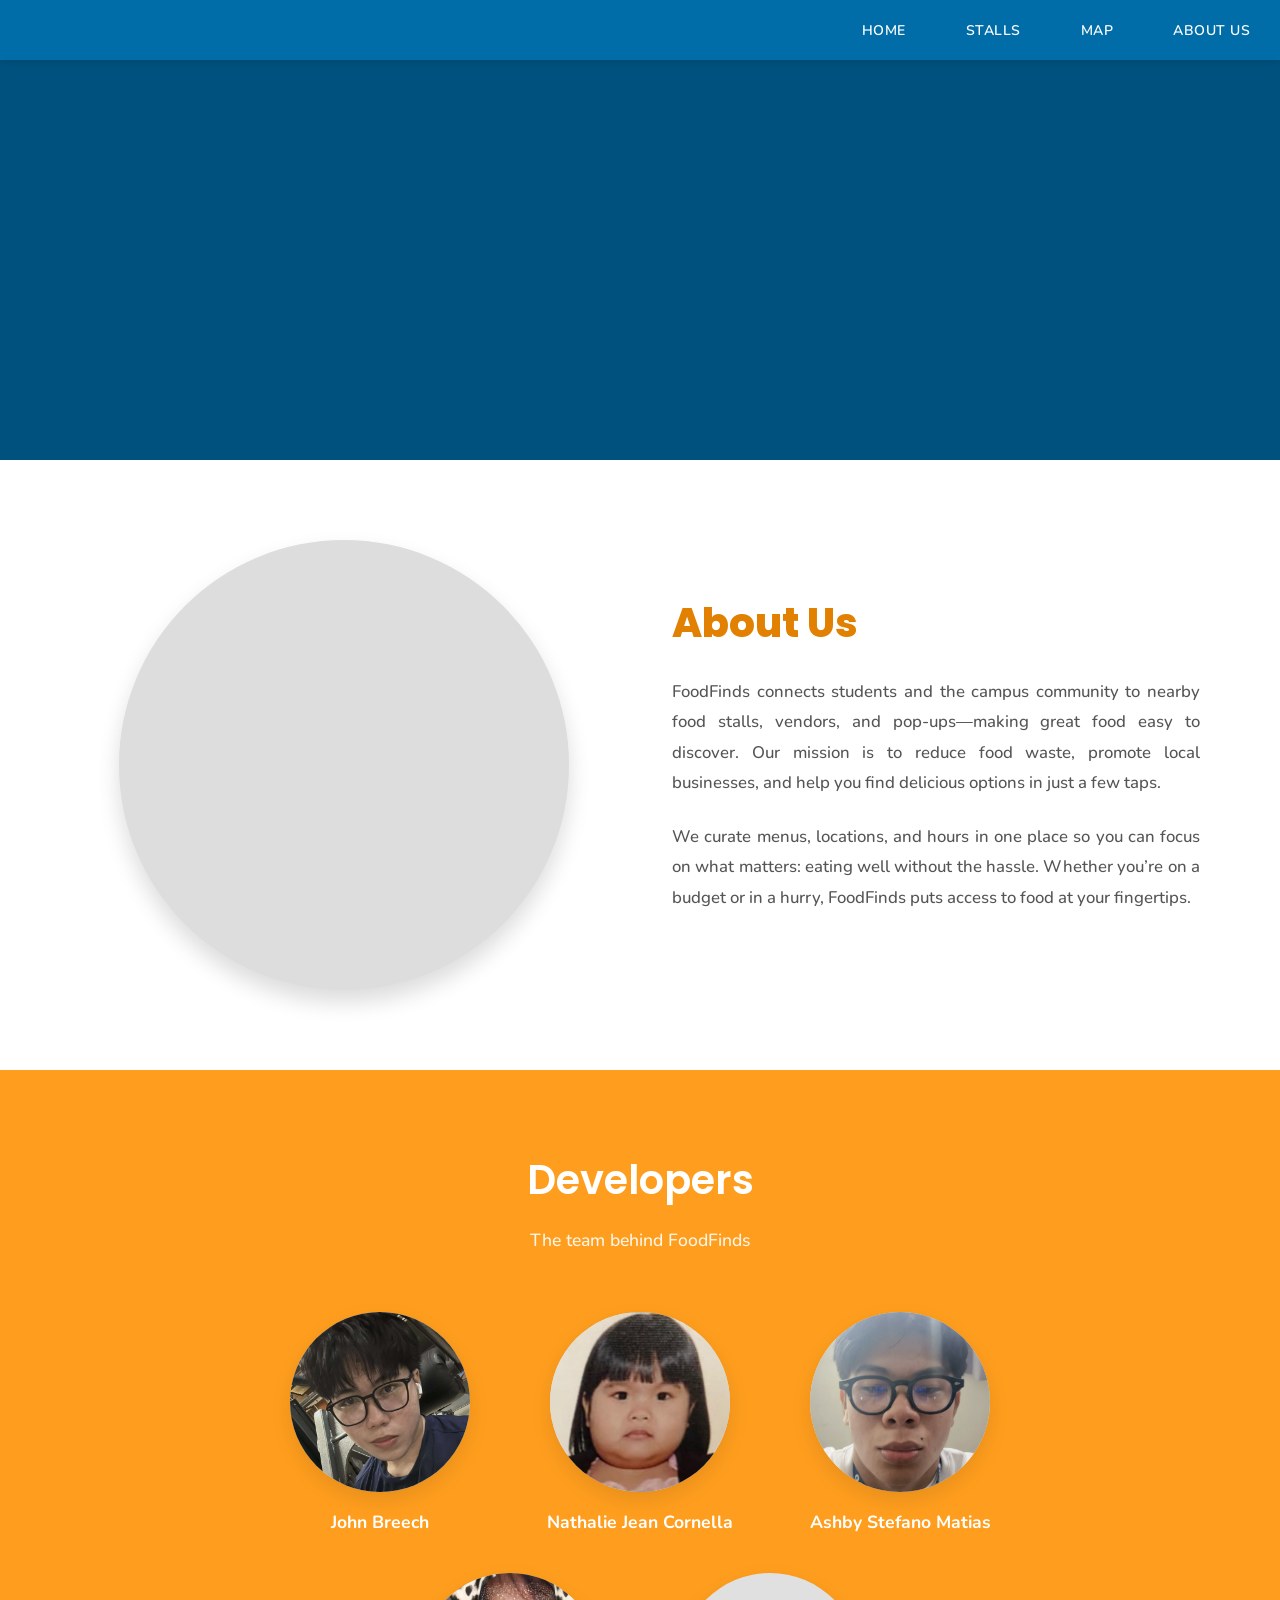
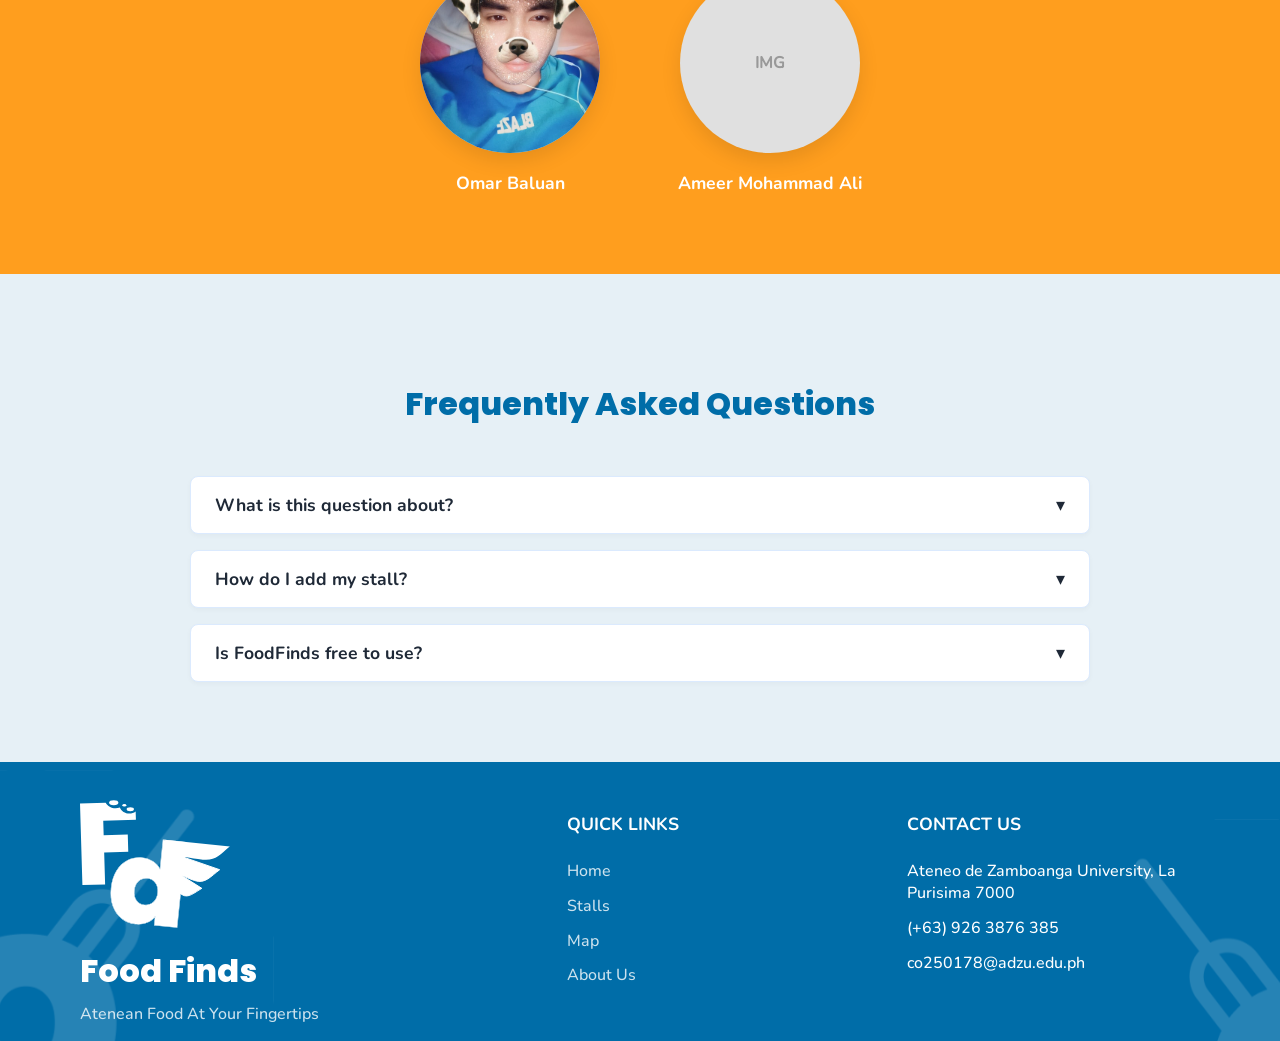
==== aboutus.html @ a02a1119 "v 4.00" ====
<!DOCTYPE html>
<html lang="en">
<head>
    <meta charset="UTF-8" />
    <meta name="viewport" content="width=device-width, initial-scale=1.0" />
    <title>FoodFinds • About Us</title>
    <link rel="stylesheet" href="styleaboutus.css" />
    <meta name="description" content="Learn more about FoodFinds, the team behind it, and answers to frequently asked questions." />

</head>

<body>

    <!-- NAVIGATION BAR -->
    <nav>
        <ul class="sidebar">
            <li onclick="hideSidebar()">
                <a href="#">
                    <svg xmlns="http://www.w3.org/2000/svg" height="26" viewBox="0 96 960 960" width="26">
                        <path d="M480 606 270 816l-42-42 210-210-210-210 42-42 210 210 210-210 42 42-210 210 210 210-42 42-210-210Z"/>
                    </svg>
                </a>
            </li>
            <li><a href="homepage.html">Home</a></li>
            <li><a href="stalls.html">Stalls</a></li>
            <li><a href="map.html">Map</a></li>
            <li><a href="aboutus.html">About Us</a></li>
        </ul>

        <ul>
            <li><a href="homepage.html"><img src=""></a></li>
            
            <li class="hideOnMobile"><a href="homepage.html">Home</a></li>
            <li class="hideOnMobile"><a href="stalls.html">Stalls</a></li>
            <li class="hideOnMobile"><a href="map.html">Map</a></li>
            <li class="hideOnMobile"><a href="aboutus.html" class="active">About Us</a></li>

            <li class="menu-icon" onclick="showSidebar()">
                <a href="#">
                    <svg xmlns="http://www.w3.org/2000/svg" height="26" viewBox="0 96 960 960" width="26">
                        <path d="M120 816v-60h720v60H120Zm0-210v-60h720v60H120Zm0-210v-60h720v60H120Z"/>
                    </svg>
                </a>
            </li>
        </ul>
    </nav>


    <!-- HERO SECTION -->
    <div class="header-background"></div>

    <!-- ABOUT SECTION -->
    <section class="section">
        <div class="container about">

            <div class="about-image">
                <div class="circle"></div>
            </div>

            <div class="about-content">
                <h1>About Us</h1>

                <p>
                    FoodFinds connects students and the campus community to nearby food stalls,
                    vendors, and pop-ups—making great food easy to discover. Our mission is to
                    reduce food waste, promote local businesses, and help you find delicious
                    options in just a few taps.
                </p>

                <p>
                    We curate menus, locations, and hours in one place so you can focus on what
                    matters: eating well without the hassle. Whether you’re on a budget or in a
                    hurry, FoodFinds puts access to food at your fingertips.
                </p>
            </div>
        </div>
    </section>

    <!-- DEVELOPERS SECTION -->
<section class="developers-section">
    <h2>Developers</h2>
    <p>The team behind FoodFinds</p>

    <div class="developer-grid">
        
        <div class="developer-card">
            <div class="dev-img"><img src="aboutus-images/JB_PFP.jpg" alt="John Breech" class="dev-pfp"></div>
            <div class="dev-name">John Breech</div>
        </div>

        <div class="developer-card">
            <div class="dev-img"><img src="aboutus-images/NAT_PFP.jpg" alt="Nathalie Jean Cornella" class="dev-pfp"></div>
            <div class="dev-name">Nathalie Jean Cornella</div>
        </div>

        <div class="developer-card">
            <div class="dev-img"><img src="aboutus-images/ASH_PFP.jpg" alt="Nathalie Jean Cornella" class="dev-pfp"></div>
            <div class="dev-name">Ashby Stefano Matias</div>
        </div>

        <div class="developer-card">
            <div class="dev-img"><img src="aboutus-images/OMAR_PFP.jpg" alt="Omar Baluan" class="dev-pfp"></div>
            <div class="dev-name">Omar Baluan</div>
        </div>

        <div class="developer-card">
            <div class="dev-img">IMG</div>
            <div class="dev-name">Ameer Mohammad Ali</div>
        </div>

    </div>
</section>


    <!-- FAQ SECTION -->
    <section id="faqs" class="section faqs">
        <div class="container">

            <h2>Frequently Asked Questions</h2>

            <div class="faq-list">

                <details class="faq">
                    <summary>
                        <span>What is this question about?</span>
                        <span aria-hidden>▾</span>
                    </summary>
                    <div class="faq-body">
                        FoodFinds is a directory and discovery tool for food stalls near you. We
                        aggregate hours, locations, and menus to help you decide quickly.
                    </div>
                </details>

                <details class="faq">
                    <summary>
                        <span>How do I add my stall?</span>
                        <span aria-hidden>▾</span>
                    </summary>
                    <div class="faq-body">
                        Reach out via the Contact section in the footer. We’ll verify details and
                        get you listed.
                    </div>
                </details>

                <details class="faq">
                    <summary>
                        <span>Is FoodFinds free to use?</span>
                        <span aria-hidden>▾</span>
                    </summary>
                    <div class="faq-body">
                        Yes, browsing is free. Some partner vendors may offer special deals through
                        the platform.
                    </div>
                </details>

            </div>
        </div>
    </section>

    <!-- FOOTER -->
    <footer class="footer">
        <div class="footer-container">

            <div class="footer-brand">
                <img src="images/SUBMARK.svg" class="footer-submark">
                <h1>Food Finds</h1>
                <p>Atenean Food At Your Fingertips</p>
            </div>

            <div class="footer-links">
                <h3>Quick Links</h3>
                <ul>
                    <li><a href="homepage.html">Home</a></li>
                    <li><a href="stalls.html">Stalls</a></li>
                    <li><a href="map.html">Map</a></li>
                    <li><a href="aboutus.html">About Us</a></li>
                </ul>
            </div>

            <div class="footer-contacts">
                <h3>Contact Us</h3>
                <ul>
                    <li>Ateneo de Zamboanga University, La Purisima 7000</li>
                    <li>(+63) 926 3876 385</li>
                    <li>co250178@adzu.edu.ph</li>
                </ul>
            </div>

        </div>
    </footer>

    <!-- NAVBAR JS -->
    <script>
        function showSidebar() {
            document.querySelector('.sidebar').style.display = 'flex';
        }

        function hideSidebar() {
            document.querySelector('.sidebar').style.display = 'none';
        }
    </script>

</body>
</html>
---- styleaboutus.css ----
/* ---------- FONTS ---------- */
@font-face { font-family: Poppins-SemiBold; src: url("fonts/Poppins-SemiBold.ttf"); }
@font-face { font-family: Poppins-ExtraBold; src: url("fonts/Poppins-ExtraBold.ttf"); }
@font-face { font-family: Nunito-Black; src: url("fonts/Nunito-Black.ttf"); }
@font-face { font-family: Nunito-Medium; src: url("fonts/Nunito-Medium.ttf"); }
@font-face { font-family: Nunito-Bold; src: url("fonts/Nunito-Bold.ttf"); }
@font-face { font-family: Nunito-ExtraBold; src: url("fonts/Nunito-ExtraBold.ttf"); }
@font-face { font-family: Nunito-SemiBold; src: url("fonts/Nunito-SemiBold.ttf"); }

/* ---------- ROOT COLORS ---------- */
:root {
    --primary-color: #006DA8;
    --primary-color2: #00517D;
    --secondary-color: #FF9E1E;
    --secondary-color2: #E28101;
    --accent-color: #FDFAF5;
    --text-color: #1f2937;
    --muted: #e5e7eb;
    --faq-bg: #E6F0F6; /* Added matching light blue for FAQ */
}

/* ---------- BASE ---------- */
body {
    margin: 0;
    padding: 0;
    background: white;
    color: var(--text-color);
    font-family: "Nunito-Medium", sans-serif;
}

/* ---------- NAVIGATION ---------- */
nav {
    background-color: var(--primary-color); /* Updated to Blue to match image top bar */
    box-shadow: 0 2px 5px rgba(0, 0, 0, 0.1);
    position: sticky;
    top: 0;
    z-index: 1000;
}

nav ul {
    width: 100%;
    list-style: none;
    display: flex;
    justify-content: flex-end;
    align-items: center;
    margin: 0;
    padding: 0;
}

nav li {
    height: 60px;
}

nav a {
    height: 100%;
    padding: 0 30px;
    text-decoration: none;
    display: flex;
    align-items: center;
    color: white; /* Text white to contrast blue nav */
    font-family: "Nunito-SemiBold", sans-serif;
    font-size: 14px;
    text-transform: uppercase;
    letter-spacing: 0.5px;
}

nav a:hover {
    background-color: rgba(255, 255, 255, 0.1);
    color: var(--secondary-color);
}

nav li:first-child {
    margin-right: auto;
    padding-left: 20px;
}
/* Logo text styling if image is missing */
nav li:first-child a { 
    font-family: "Poppins-ExtraBold";
    font-size: 20px;
    text-transform: none;
}

/* Sidebar (Mobile) */
.sidebar {
    position: fixed;
    top: 0;
    right: 0;
    height: 100vh; 
    width: 250px;
    z-index: 99999;
    background-color: var(--primary-color2);
    background: rgba(255, 255, 255, 0.15); /* softer glass look */
    box-shadow: -10px 0 10px rgba(0,0,0,0.15);
    display: none;
    flex-direction: column;
    align-items: flex-start;
    justify-content: flex-start;
}

.sidebar a {
    color: var(--text-color); /* Sidebar links dark */
    width: 100%;
}

@media (max-width: 800px) {
    .hideOnMobile { display: none; }
}
@media (min-width: 801px) {
    .menu-icon { display: none; }
}

/* ---------- HEADER BACKGROUND ---------- */
.header-background {
    background: var(--primary-color2) url('aboutus-images/aboutus-background.png') center/cover no-repeat;
    height: 25rem;
    width: 100%;
    display: flex;
    align-items: center;
    justify-content: center;
}

/* Optional: If you want the big logo inside the hero like the image */
.hero-logo {
    width: 300px;
    max-width: 80%;
}

/* ---------- SECTIONS GLOBAL ---------- */
.section {
    padding: 5rem 0;
}

.container {
    max-width: 1120px;
    margin: auto;
    padding: 0 1.5rem;
}

/* ---------- ABOUT SECTION ---------- */
.about {
    display: grid;
    grid-template-columns: 1fr 1fr; /* Equal split */
    gap: 4rem;
    align-items: center;
} 

.about-image {
    display: flex;
    justify-content: center; /* Centers image in its column */
}

.about-image .circle {
    width: 100%;
    max-width: 450px; /* Larger size to match image */
    aspect-ratio: 1;
    border-radius: 50%;
    background: url('aboutus-images/produce.jpg') center/cover no-repeat;
    background-color: #ddd; /* Fallback */
    box-shadow: 0 12px 22px rgba(0,0,0,0.14);
}

.about-content h1 {
    font-family: "Poppins-ExtraBold", sans-serif;
    color: var(--secondary-color2); /* Orange/Brownish title */
    font-size: clamp(2rem, 4vw, 2.5rem);
    margin-top: 0;
    margin-bottom: 1.5rem;
}

.about-content p {
    margin-bottom: 1.5rem;
    line-height: 1.8;
    font-size: 1.05rem;
    color: #555;
    text-align: justify;
}

/* ---------- DEVELOPERS SECTION ---------- */
.developers-section {
    background-color: var(--secondary-color); /* Orange */
    padding: 80px 20px;
    text-align: center;
}

.developers-section h2 {
    font-family: "Poppins-SemiBold", sans-serif;
    font-size: 2.5rem;
    margin: 0 0 10px 0;
    color: white;
}

.developers-section p {
    font-family: "Nunito-Medium", sans-serif;
    font-size: 1.1rem;
    color: white;
    opacity: 0.9;
    margin-bottom: 60px;
}

/* GRID CONTAINER */
.developer-grid {
    display: flex;
    flex-wrap: wrap;
    justify-content: center;
    gap: 40px; /* Space between cards */
    
    /* THE FIX: Restrict width to only fit 3 items (approx 220px * 3 + gaps) */
    max-width: 850px; 
    margin: 0 auto; /* Centers the container itself */
}

/* INDIVIDUAL CARD */
.developer-card {
    display: flex;
    flex-direction: column;
    align-items: center;
    width: 220px; /* Fixed width prevents them from squishing */
}

.dev-img {
    width: 180px;
    height: 180px;
    background-color: #e0e0e0; /* Placeholder Gray */
    border-radius: 50%;
    margin-bottom: 20px;
    box-shadow: 0 8px 20px rgba(0, 0, 0, 0.1);
    display: flex;
    align-items: center;
    justify-content: center;
    color: #999;
    font-weight: bold;
}
.dev-pfp {
    width: 100%;
    height: 100%;
    border-radius: 50%;
    object-fit: cover;
}

.dev-name {
    font-family: "Nunito-Bold", sans-serif;
    font-size: 1.1rem;
    color: white;
    text-align: center;
    line-height: 1.2;
}

/* RESPONSIVE: Stack nicely on smaller screens */
@media (max-width: 800px) {
    .developer-grid {
        max-width: 600px; /* Force 2 per row on tablets */
    }
}

@media (max-width: 500px) {
    .developer-grid {
        max-width: 100%; /* 1 per row on mobile */
        flex-direction: column;
        align-items: center;
    }
}

/* ---------- FAQS ---------- */
.faqs {
    background-color: var(--faq-bg); /* Light Blue Background */
}

.faqs h2 {
    font-family: "Poppins-ExtraBold", sans-serif;
    color: var(--primary-color);
    text-align: center;
    font-size: 2rem;
    margin-bottom: 3rem;
}

.faq-list {
    display: flex;
    flex-direction: column;
    gap: 1rem;
    max-width: 900px;
    margin: 0 auto;
}

details.faq {
    background: white; 
    border: 1px solid #dbeafe;
    border-radius: 8px;
    padding: 1rem 1.5rem;
    box-shadow: 0 2px 5px rgba(0,0,0,0.03);
}

details.faq summary {
    list-style: none;
    cursor: pointer;
    display: flex;
    justify-content: space-between;
    align-items: center;
    font-family: "Nunito-Bold", sans-serif;
    font-size: 1.1rem;
    color: var(--text-color);
}

details.faq summary::-webkit-details-marker {
    display: none;
}

details.faq[open] {
    border-left: 4px solid var(--primary-color);
}

.faq-body {
    padding-top: 1rem;
    color: #666;
    line-height: 1.6;
}

/* ---------- FOOTER ---------- */
.footer {
    padding-top: 2rem;
    color: white;
    width: 100%;
    background-image: url(images/footer-bg.svg);
    background-color: #00517D;
    background-position: center;
    background-repeat: no-repeat;
    background-size: cover;
}

.footer-container {
    max-width: 1120px;
    margin: auto;
    display: grid;
    grid-template-columns: 1.5fr 1fr 1fr; /* Layout columns */
    gap: 3rem;
}

.footer-brand h1 {
    font-family: "Poppins-ExtraBold";
    font-size: 2rem;
    margin: 0;
}

.footer-brand p {
    opacity: 0.8;
    margin-top: 0.5rem;
}

.footer-submark {
    max-width: 150px;
}

.footer h3 {
    font-family: "Nunito-Bold";
    font-size: 1.1rem;
    text-transform: uppercase;
    margin-bottom: 1.5rem;
}

.footer ul {
    list-style: none;
    padding: 0;
    margin: 0;
}

.footer li {
    margin-bottom: 0.8rem;
}

.footer a {
    color: white;
    text-decoration: none;
    opacity: 0.8;
    transition: opacity 0.3s;
}

.footer a:hover {
    opacity: 1;
    text-decoration: underline;
}

/* ---------- RESPONSIVE ---------- */
@media (max-width: 850px) {
    .about {
        grid-template-columns: 1fr;
        text-align: center;
    }
    .footer-container {
        grid-template-columns: 1fr;
        text-align: center;
    }
    nav ul {
        padding-right: 20px;
    }
}
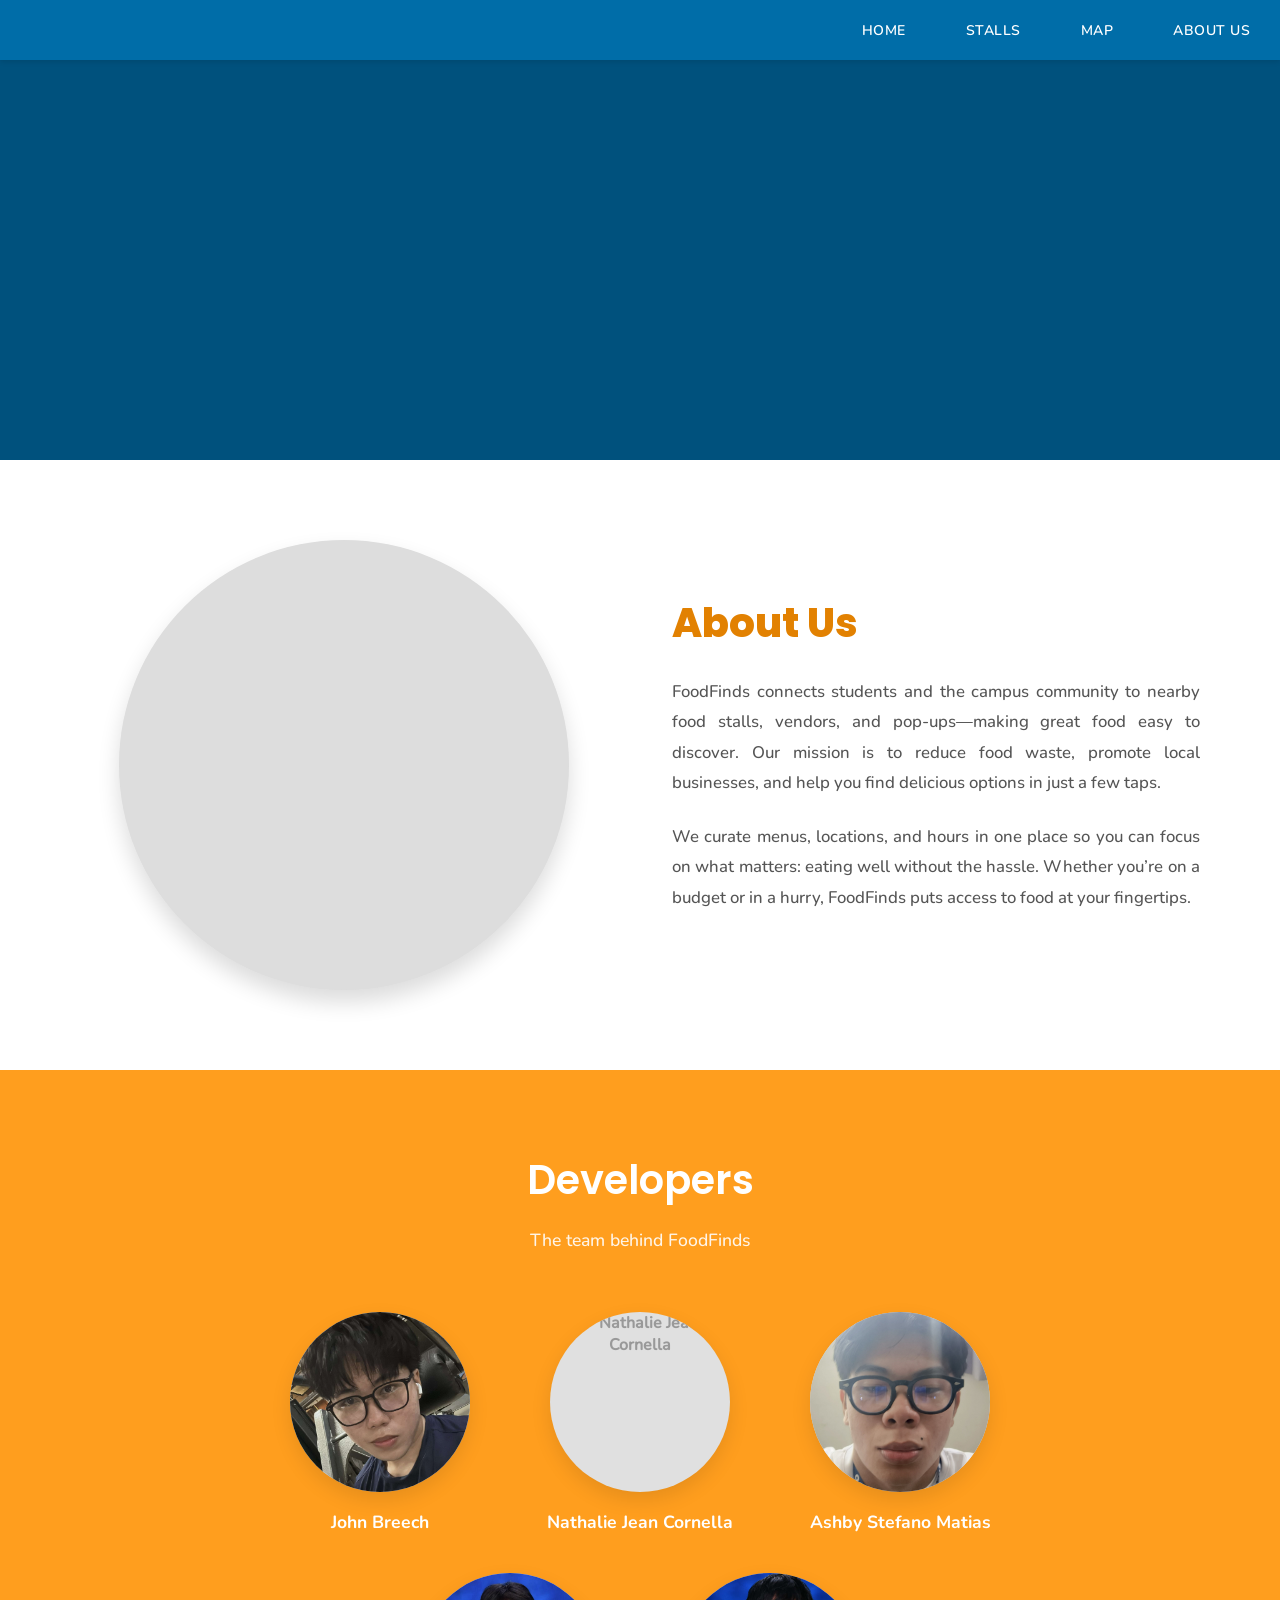
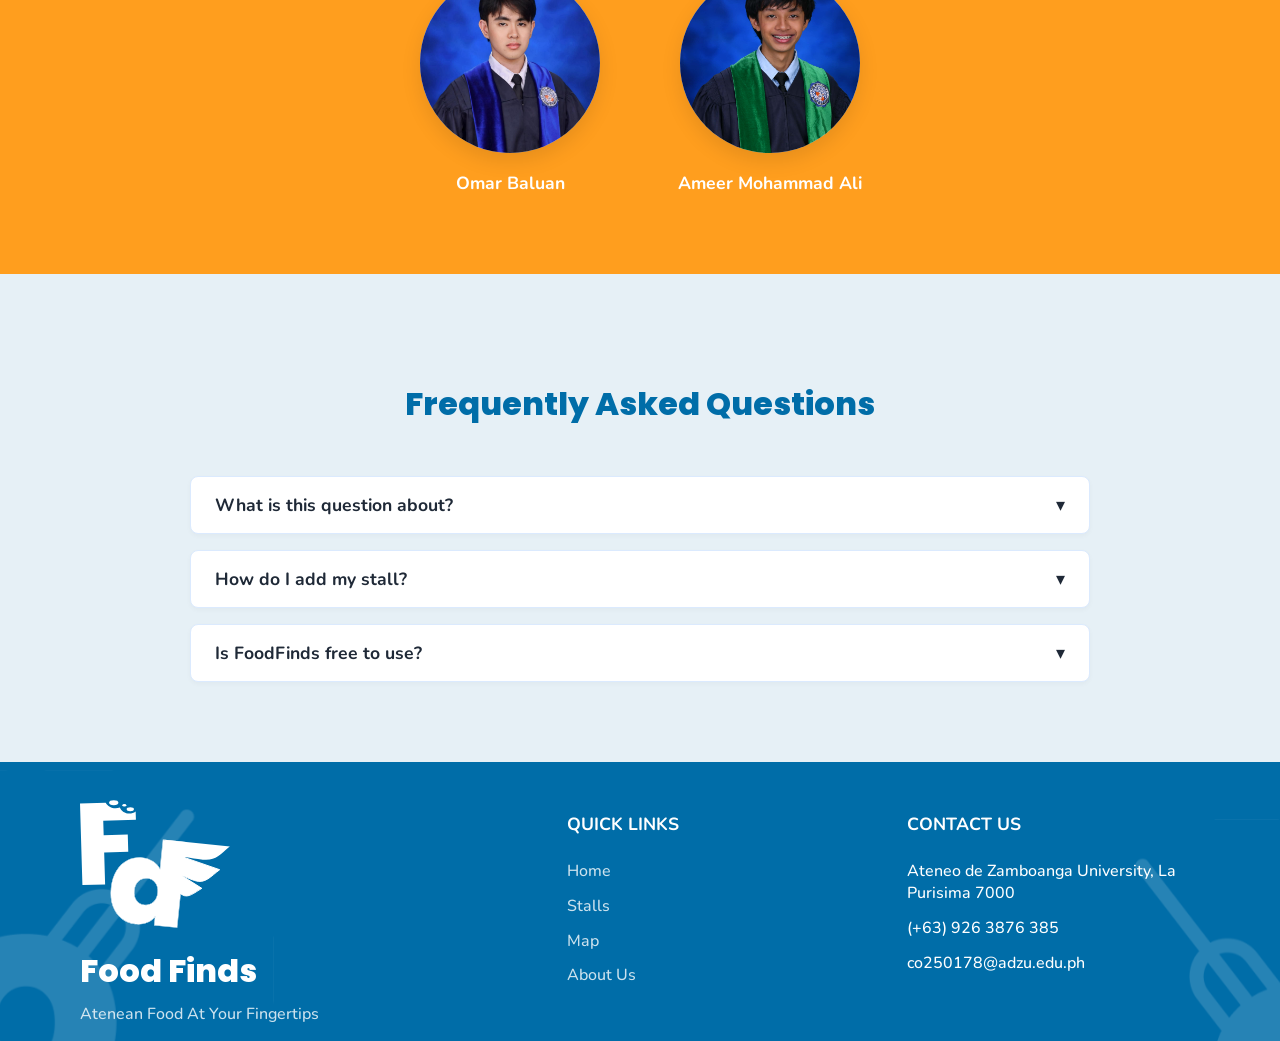
==== commit 3cef41db: "v 5.0" ====
--- a/aboutus.html
+++ b/aboutus.html
@@ -3,10 +3,10 @@
 <head>
     <meta charset="UTF-8" />
     <meta name="viewport" content="width=device-width, initial-scale=1.0" />
+    <link rel="icon" href="images/favicon.svg">
     <title>FoodFinds • About Us</title>
     <link rel="stylesheet" href="styleaboutus.css" />
     <meta name="description" content="Learn more about FoodFinds, the team behind it, and answers to frequently asked questions." />
-
 </head>
 
 <body>
@@ -104,7 +104,7 @@
         </div>
 
         <div class="developer-card">
-            <div class="dev-img">IMG</div>
+            <div class="dev-img"><img src="aboutus-images/REMMA_PFP.jpg" alt="Ameer Mohammad Ali" class="dev-pfp"></div>
             <div class="dev-name">Ameer Mohammad Ali</div>
         </div>
 
--- a/styleaboutus.css
+++ b/styleaboutus.css
@@ -73,7 +73,7 @@
     margin-right: auto;
     padding-left: 20px;
 }
-/* Logo text styling if image is missing */
+
 nav li:first-child a { 
     font-family: "Poppins-ExtraBold";
     font-size: 20px;
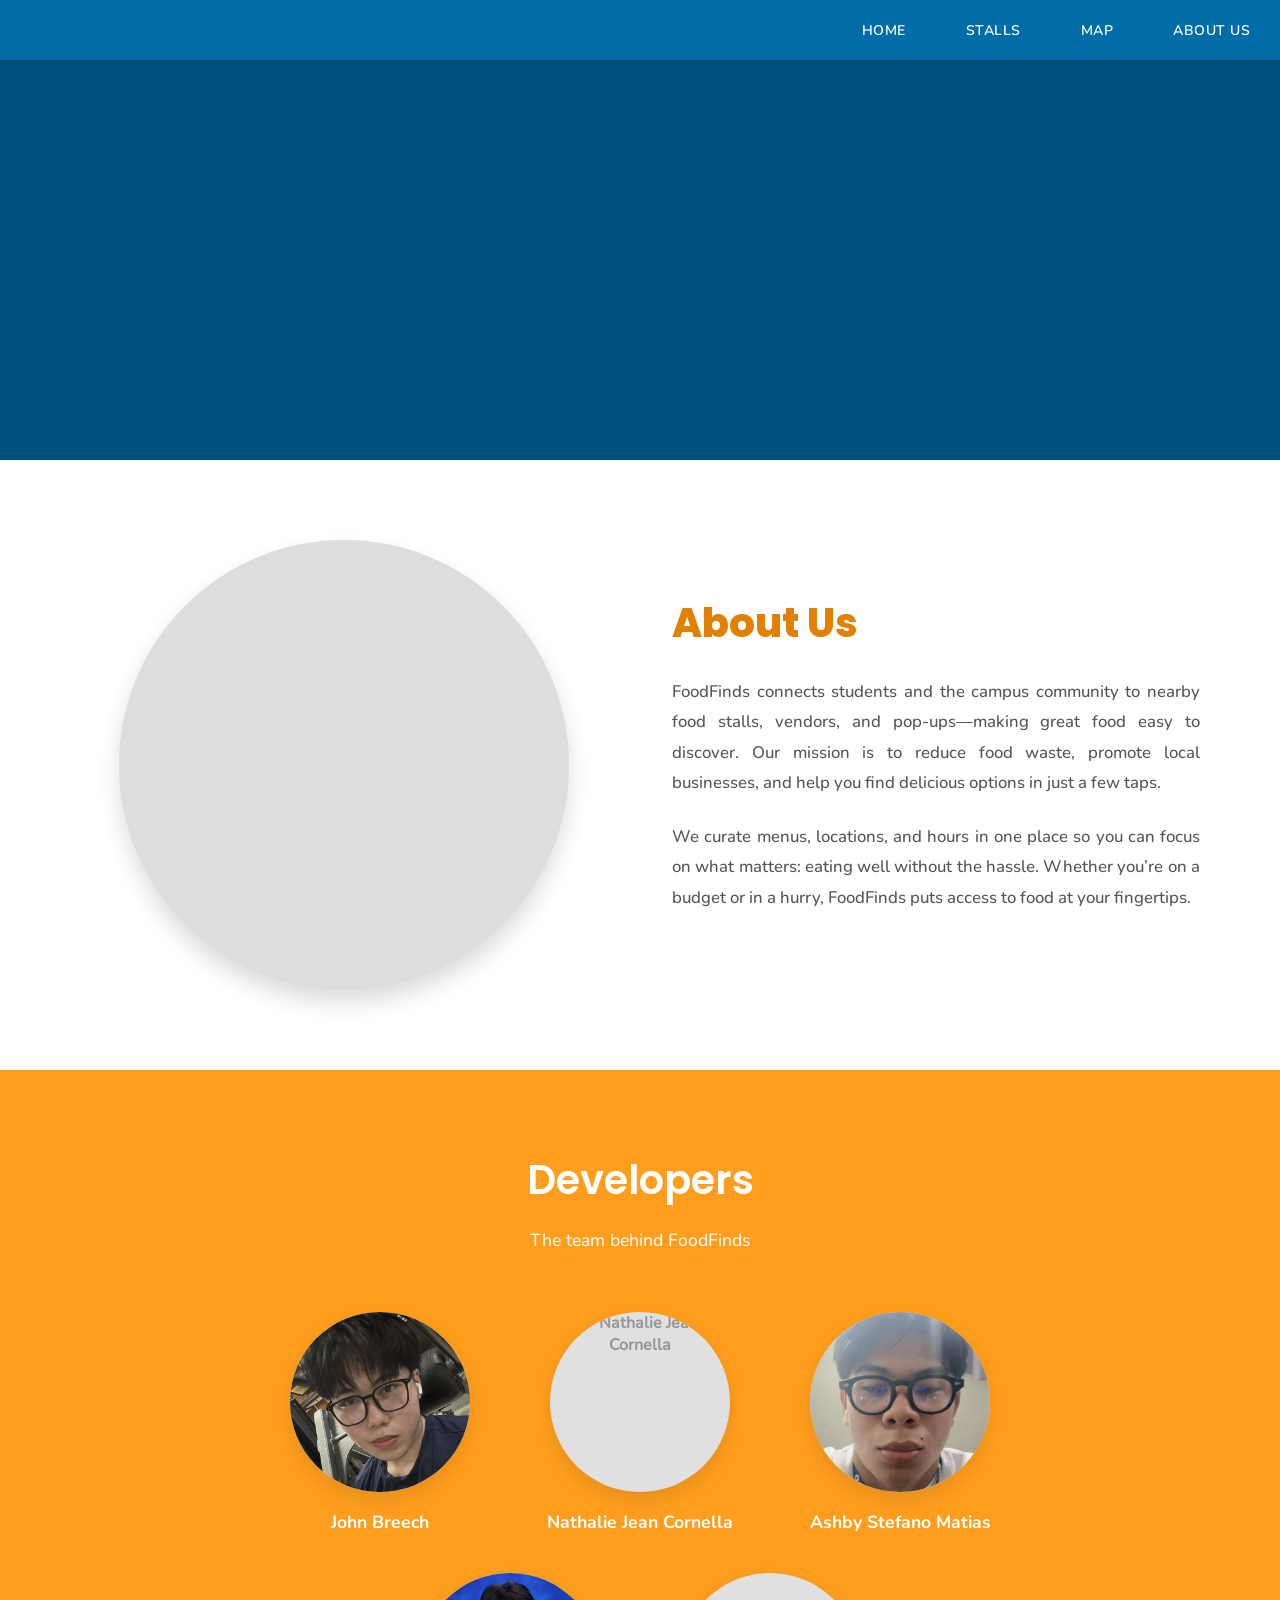
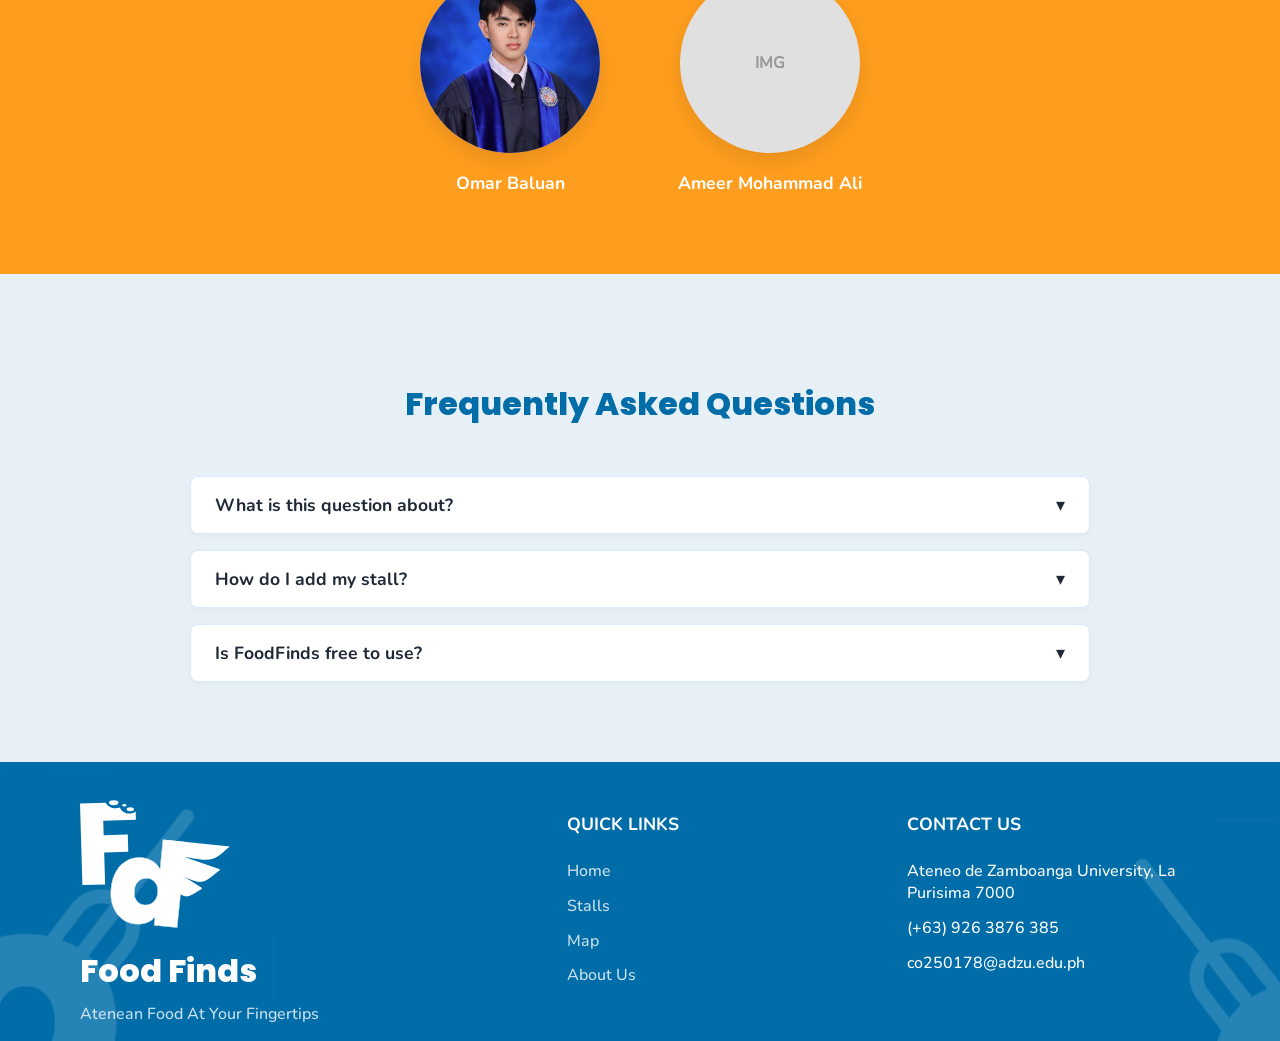
==== commit 9d625c76: "v6" ====
--- a/aboutus.html
+++ b/aboutus.html
@@ -16,7 +16,7 @@
         <ul class="sidebar">
             <li onclick="hideSidebar()">
                 <a href="#">
-                    <svg xmlns="http://www.w3.org/2000/svg" height="26" viewBox="0 96 960 960" width="26">
+                    <svg id="x-butt" xmlns="http://www.w3.org/2000/svg" height="26" viewBox="0 96 960 960" width="26">
                         <path d="M480 606 270 816l-42-42 210-210-210-210 42-42 210 210 210-210 42 42-210 210 210 210-42 42-210-210Z"/>
                     </svg>
                 </a>
@@ -104,7 +104,7 @@
         </div>
 
         <div class="developer-card">
-            <div class="dev-img"><img src="aboutus-images/REMMA_PFP.jpg" alt="Ameer Mohammad Ali" class="dev-pfp"></div>
+            <div class="dev-img">IMG</div>
             <div class="dev-name">Ameer Mohammad Ali</div>
         </div>
 
--- a/styleaboutus.css
+++ b/styleaboutus.css
@@ -89,8 +89,8 @@
     width: 250px;
     z-index: 99999;
     background-color: var(--primary-color2);
-    background: rgba(255, 255, 255, 0.15); /* softer glass look */
-    box-shadow: -10px 0 10px rgba(0,0,0,0.15);
+    background: hsl(201, 100%, 33%, 0.8); /* softer glass look */
+    box-shadow: -10px 0 5px rgba(0,0,0,0.15);
     display: none;
     flex-direction: column;
     align-items: flex-start;
@@ -98,8 +98,16 @@
 }
 
 .sidebar a {
-    color: var(--text-color); /* Sidebar links dark */
-    width: 100%;
+    color: var(--accent-color); /* Sidebar links dark */
+    width: 100%;
+}
+
+#x-butt {
+    fill: var(--accent-color);
+}
+
+.menu-icon a svg {
+    fill: var(--accent-color);
 }
 
 @media (max-width: 800px) {
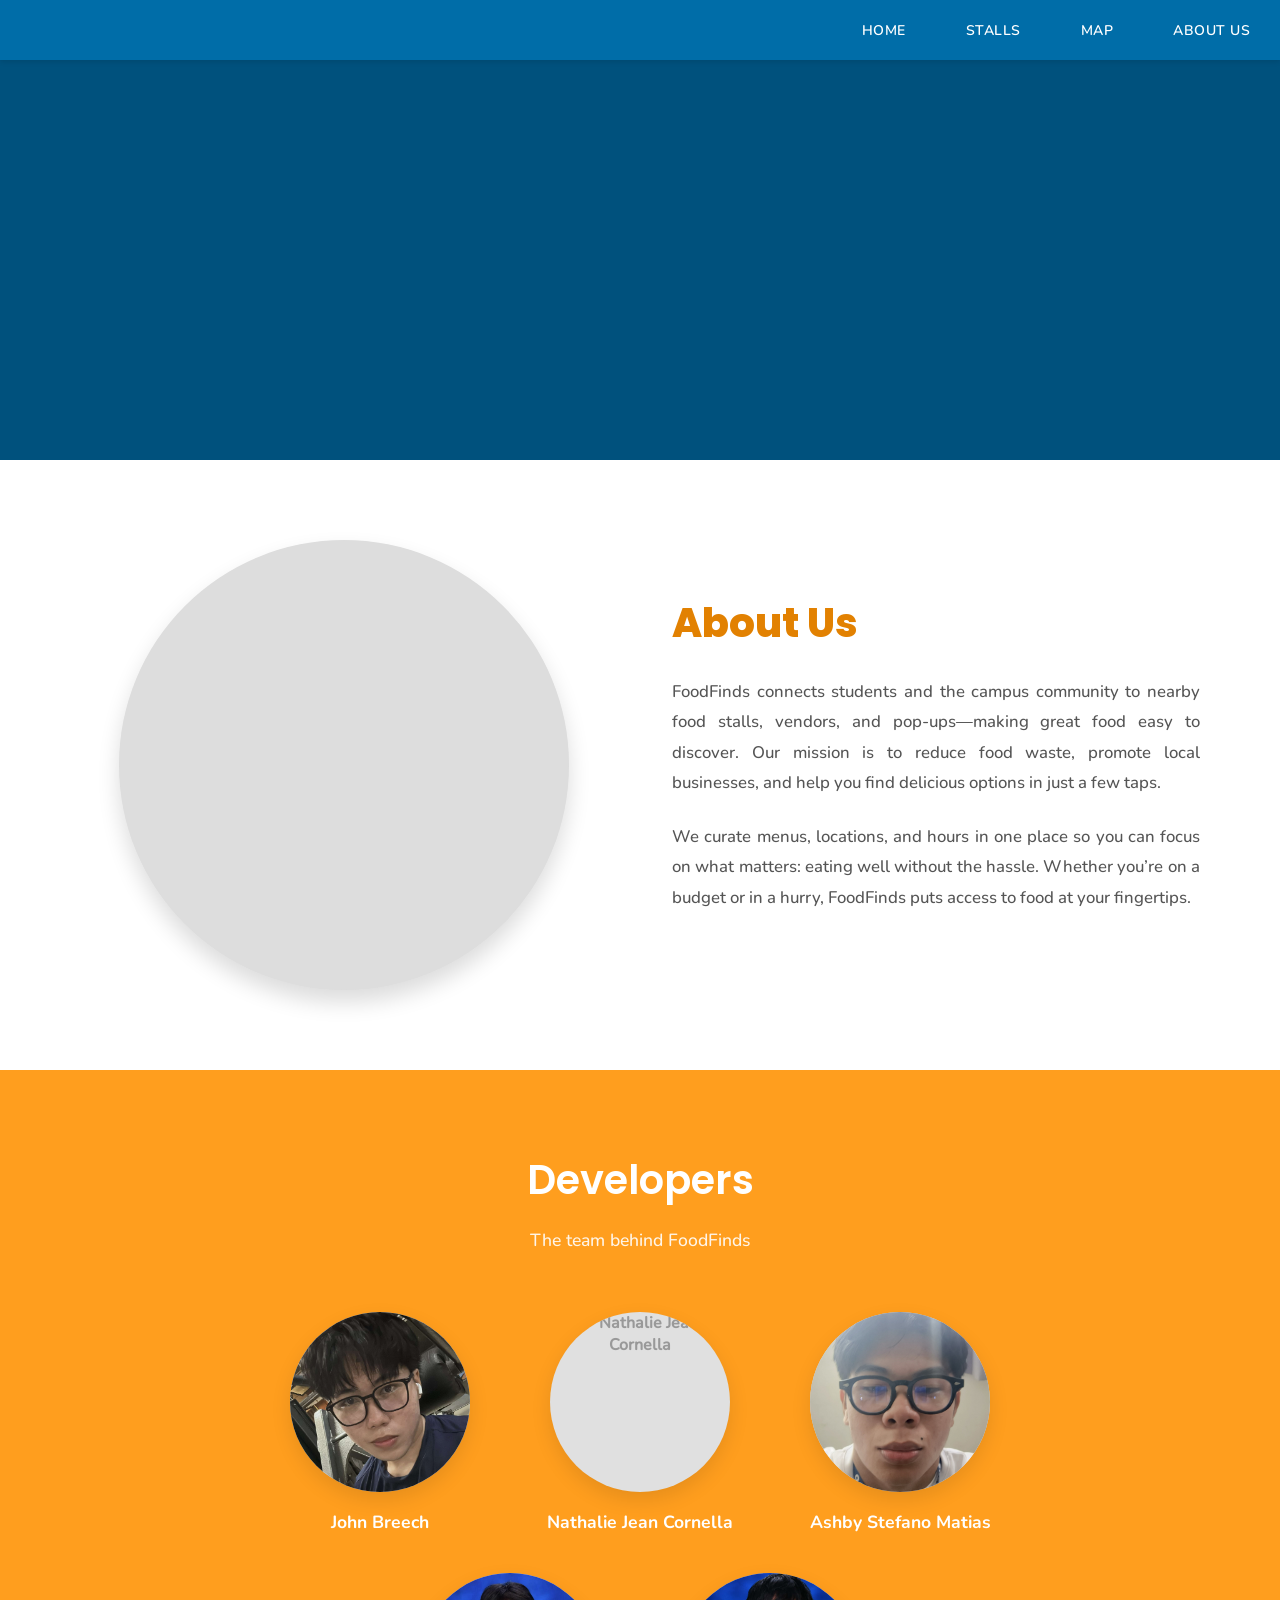
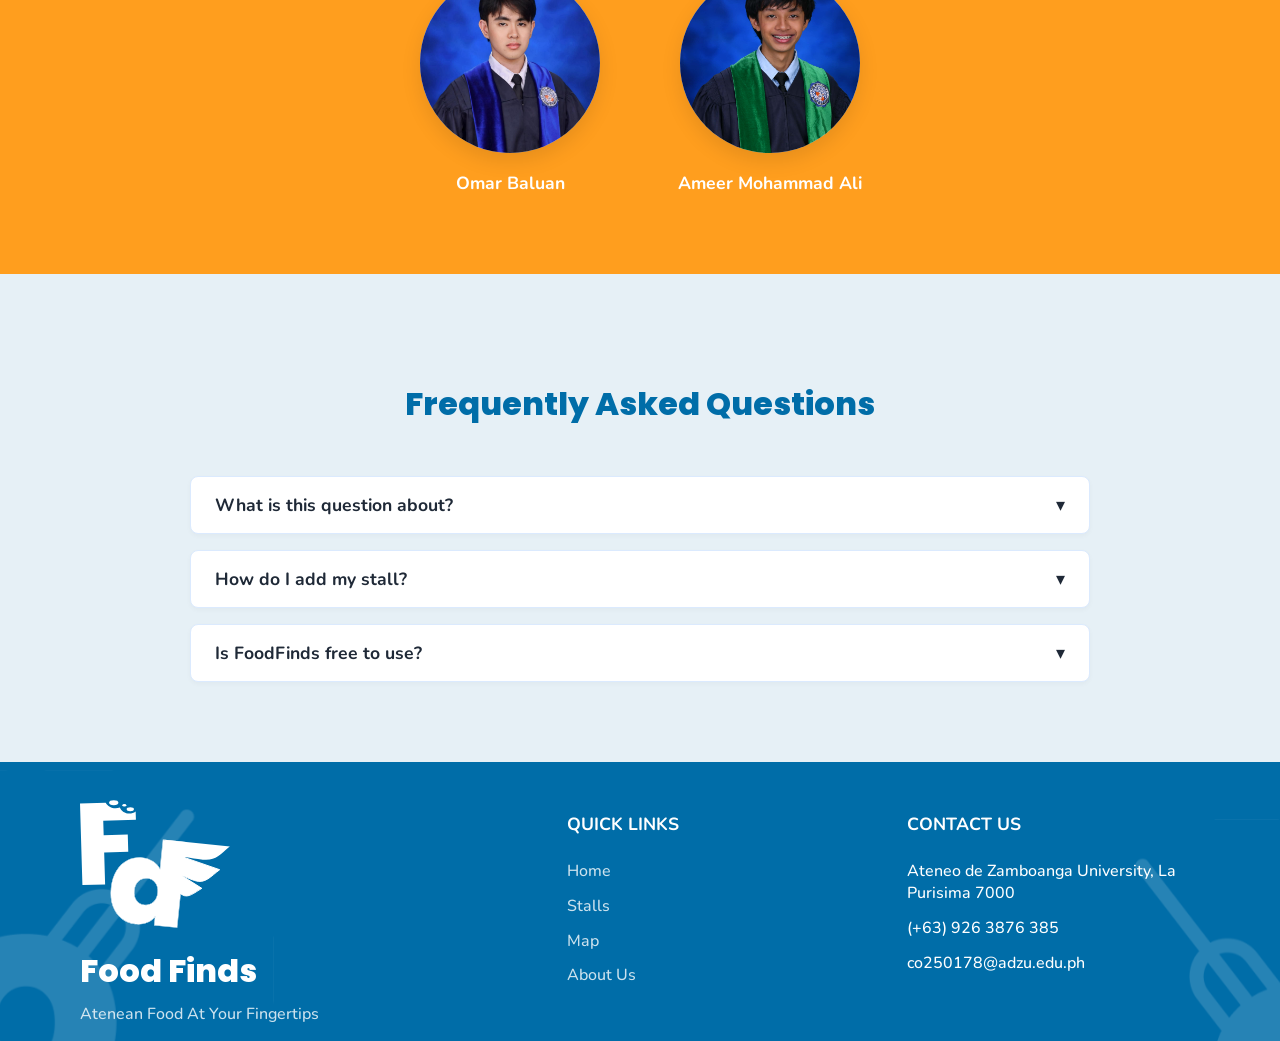
==== commit 1370928a: "Merge branch 'main' of https://github.com/JohnBreech/FoodFinds" ====
--- a/aboutus.html
+++ b/aboutus.html
@@ -104,7 +104,7 @@
         </div>
 
         <div class="developer-card">
-            <div class="dev-img">IMG</div>
+            <div class="dev-img"><img src="aboutus-images/REMMA_PFP.jpg" alt="Ameer Mohammad Ali" class="dev-pfp"></div>
             <div class="dev-name">Ameer Mohammad Ali</div>
         </div>
 
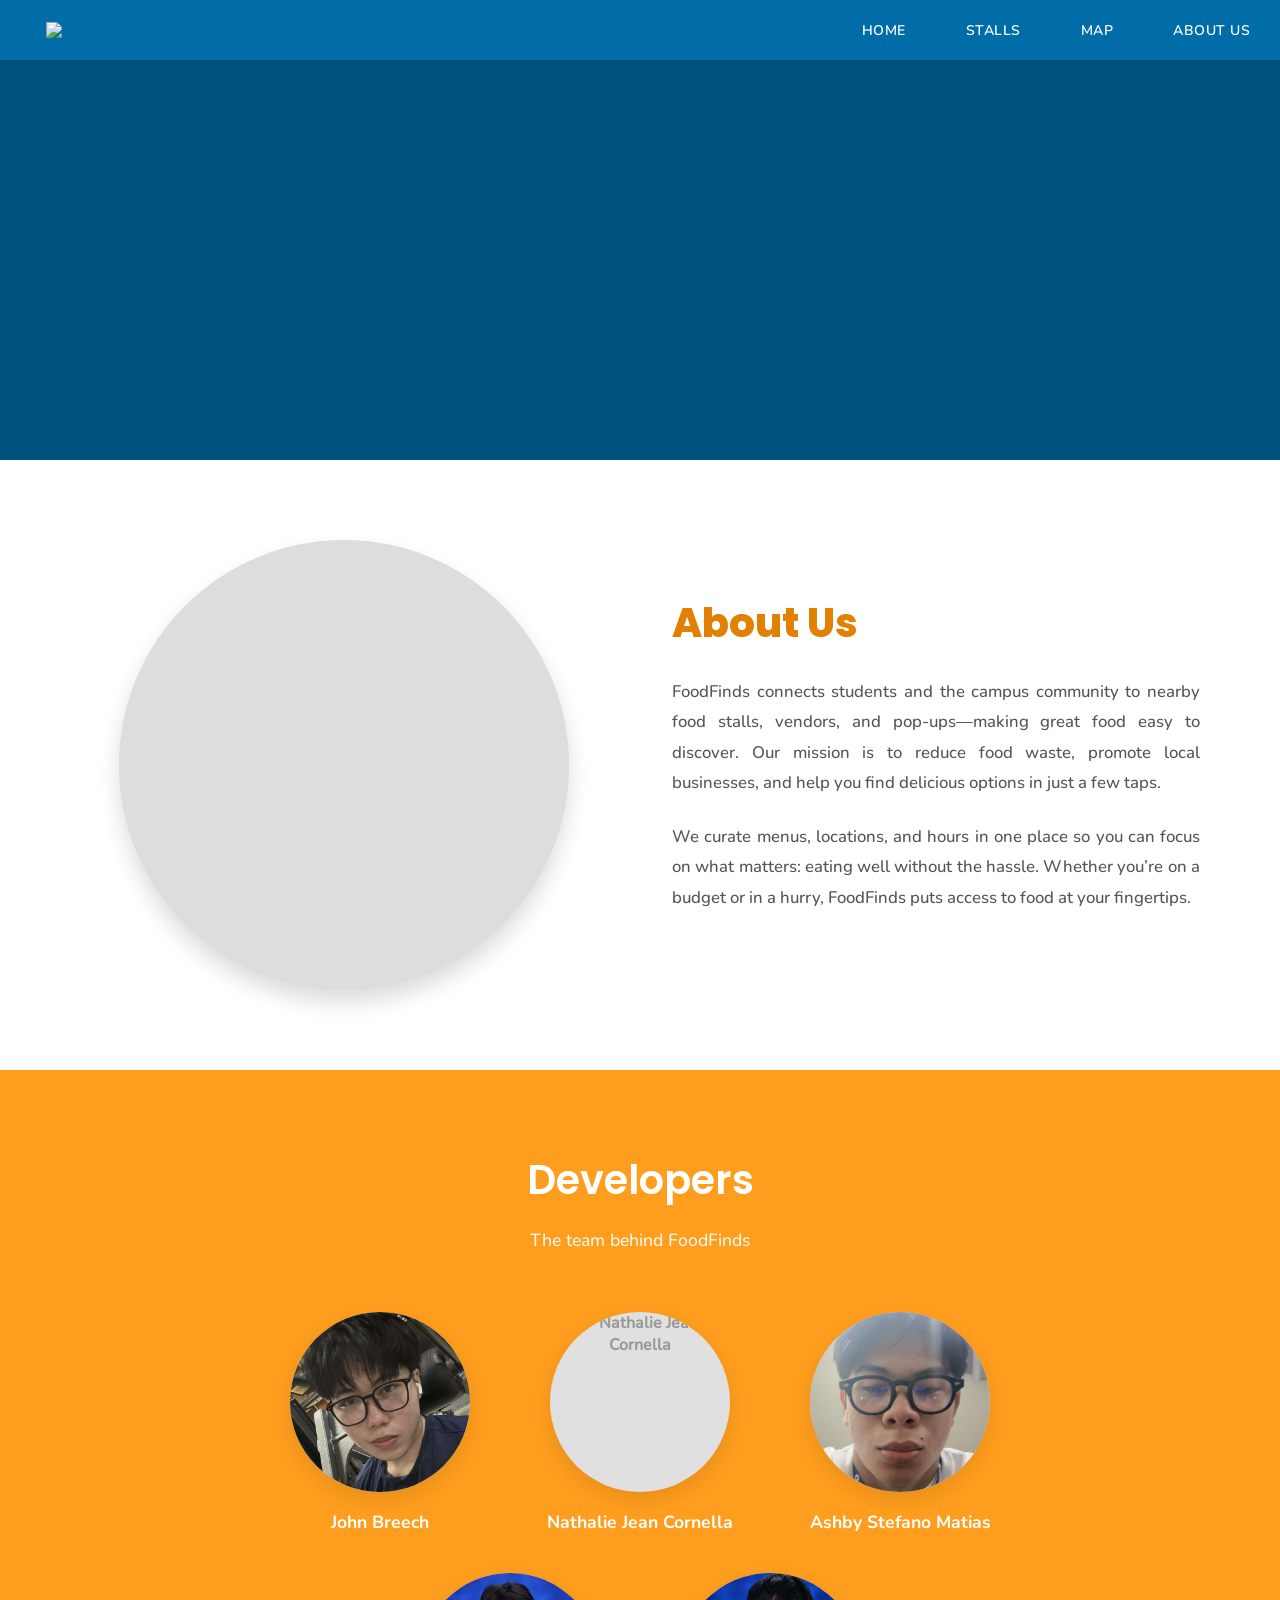
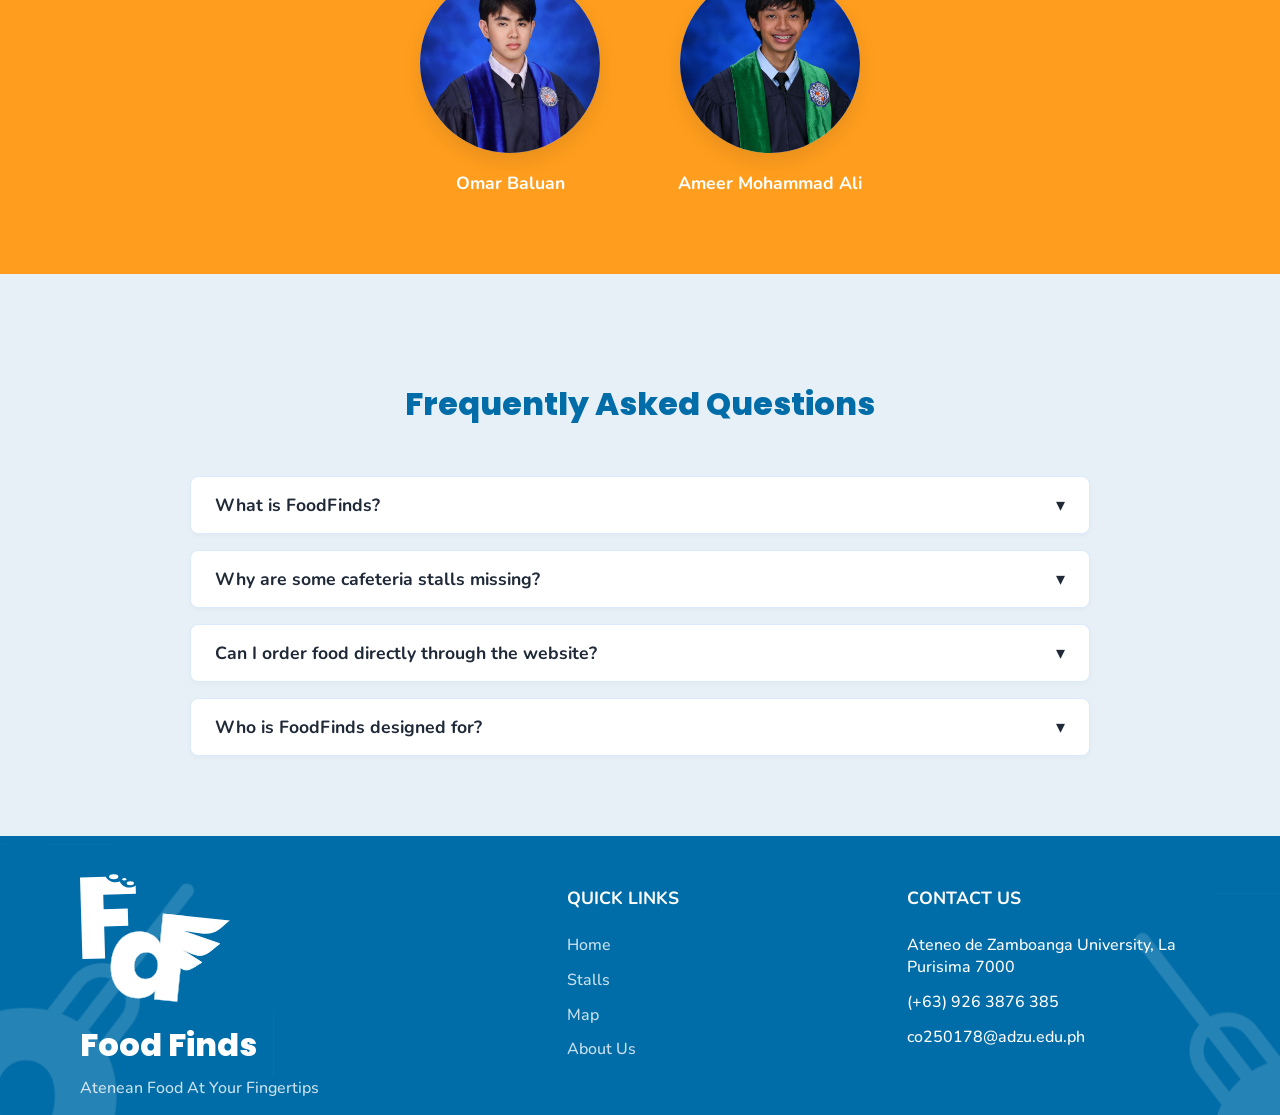
==== commit 15cf0e10: "v 5.00" ====
--- a/aboutus.html
+++ b/aboutus.html
@@ -12,7 +12,7 @@
 <body>
 
     <!-- NAVIGATION BAR -->
-    <nav>
+     <nav>
         <ul class="sidebar">
             <li onclick="hideSidebar()">
                 <a href="#">
@@ -21,28 +21,34 @@
                     </svg>
                 </a>
             </li>
-            <li><a href="homepage.html">Home</a></li>
-            <li><a href="stalls.html">Stalls</a></li>
-            <li><a href="map.html">Map</a></li>
-            <li><a href="aboutus.html">About Us</a></li>
+            <li><a href="../homepage.html">Home</a></li>
+            <li><a href="../stalls.html">Stalls</a></li>
+            <li><a href="../map.html">Map</a></li>
+            <li><a href="../aboutus.html">About Us</a></li>
         </ul>
 
-        <ul>
-            <li><a href="homepage.html"><img src=""></a></li>
+        
+        <div class="main-nav">
+            <div><a  href="homepage.html"><img class="nav-logo" src="/FoodFinds/images/navLogo.svg"></a></div>
             
-            <li class="hideOnMobile"><a href="homepage.html">Home</a></li>
-            <li class="hideOnMobile"><a href="stalls.html">Stalls</a></li>
-            <li class="hideOnMobile"><a href="map.html">Map</a></li>
-            <li class="hideOnMobile"><a href="aboutus.html" class="active">About Us</a></li>
-
-            <li class="menu-icon" onclick="showSidebar()">
+            <div class="nav-links">
+                <ul>
+                    <li class="hideOnMobile"><a href="../homepage.html">Home</a></li>
+                    <li class="hideOnMobile"><a href="../stalls.html">Stalls</a></li>
+                    <li class="hideOnMobile"><a href="../map.html">Map</a></li>
+                    <li class="hideOnMobile"><a href="../aboutus.html" class="active">About Us</a></li>  
+                
+                 <li class="menu-icon" onclick="showSidebar()">
                 <a href="#">
                     <svg xmlns="http://www.w3.org/2000/svg" height="26" viewBox="0 96 960 960" width="26">
                         <path d="M120 816v-60h720v60H120Zm0-210v-60h720v60H120Zm0-210v-60h720v60H120Z"/>
                     </svg>
                 </a>
-            </li>
-        </ul>
+                </li> 
+            </ul>
+            </div>
+            
+        </div>
     </nav>
 
 
@@ -122,34 +128,49 @@
 
                 <details class="faq">
                     <summary>
-                        <span>What is this question about?</span>
-                        <span aria-hidden>▾</span>
-                    </summary>
-                    <div class="faq-body">
-                        FoodFinds is a directory and discovery tool for food stalls near you. We
-                        aggregate hours, locations, and menus to help you decide quickly.
-                    </div>
-                </details>
-
-                <details class="faq">
-                    <summary>
-                        <span>How do I add my stall?</span>
-                        <span aria-hidden>▾</span>
-                    </summary>
-                    <div class="faq-body">
-                        Reach out via the Contact section in the footer. We’ll verify details and
-                        get you listed.
-                    </div>
-                </details>
-
-                <details class="faq">
-                    <summary>
-                        <span>Is FoodFinds free to use?</span>
-                        <span aria-hidden>▾</span>
-                    </summary>
-                    <div class="faq-body">
-                        Yes, browsing is free. Some partner vendors may offer special deals through
-                        the platform.
+                        <span>What is FoodFinds?</span>
+                        <span aria-hidden>▾</span>
+                    </summary>
+                    <div class="faq-body">
+                        FoodFinds is a centralized digital directory for the Ateneo de Zamboanga University 
+                        cafeteria. We help students and faculty browse menus, compare prices, and check 
+                        operating hours remotely, saving you the hassle of walking between floors to decide what to eat.
+                    </div>
+                </details>
+
+                <details class="faq">
+                    <summary>
+                        <span>Why are some cafeteria stalls missing?</span>
+                        <span aria-hidden>▾</span>
+                    </summary>
+                    <div class="faq-body">
+                        We are currently in the prototype phase (School Year 2025-2026), featuring 
+                        5 select food stalls. We plan to expand our directory to include all authorized 
+                        cafeteria vendors in future updates as the project develops.
+                    </div>
+                </details>
+
+                <details class="faq">
+                    <summary>
+                        <span>Can I order food directly through the website?</span>
+                        <span aria-hidden>▾</span>
+                    </summary>
+                    <div class="faq-body">
+                        No. FoodFinds is currently an <strong>informational platform only</strong>. 
+                        Our goal is to help you decide what to eat before you arrive at the cafeteria. 
+                        You will still need to visit the stall physically to purchase your meal.
+                    </div>
+                </details>
+
+                <details class="faq">
+                    <summary>
+                        <span>Who is FoodFinds designed for?</span>
+                        <span aria-hidden>▾</span>
+                    </summary>
+                    <div class="faq-body">
+                        FoodFinds is built for the entire <strong>Ateneo de Zamboanga University community</strong>. 
+                        Whether you are a student, faculty member, or staff, our goal is to make your dining 
+                        experience easier by putting the cafeteria directory in your pocket.
                     </div>
                 </details>
 
--- a/styleaboutus.css
+++ b/styleaboutus.css
@@ -37,6 +37,25 @@
     z-index: 1000;
 }
 
+.main-nav {
+    display: flex;
+    justify-content: space-between;
+    align-items: center;
+    gap: 1rem;
+}
+
+.nav-links {
+    display: flex;
+    justify-content: space-between;
+    align-items: center;
+}
+
+.nav-logo {
+    max-width: 150px;
+    width: 100%;
+    padding-left: 1rem;
+}
+
 nav ul {
     width: 100%;
     list-style: none;
@@ -72,12 +91,6 @@
 nav li:first-child {
     margin-right: auto;
     padding-left: 20px;
-}
-
-nav li:first-child a { 
-    font-family: "Poppins-ExtraBold";
-    font-size: 20px;
-    text-transform: none;
 }
 
 /* Sidebar (Mobile) */
@@ -117,6 +130,7 @@
     .menu-icon { display: none; }
 }
 
+
 /* ---------- HEADER BACKGROUND ---------- */
 .header-background {
     background: var(--primary-color2) url('aboutus-images/aboutus-background.png') center/cover no-repeat;
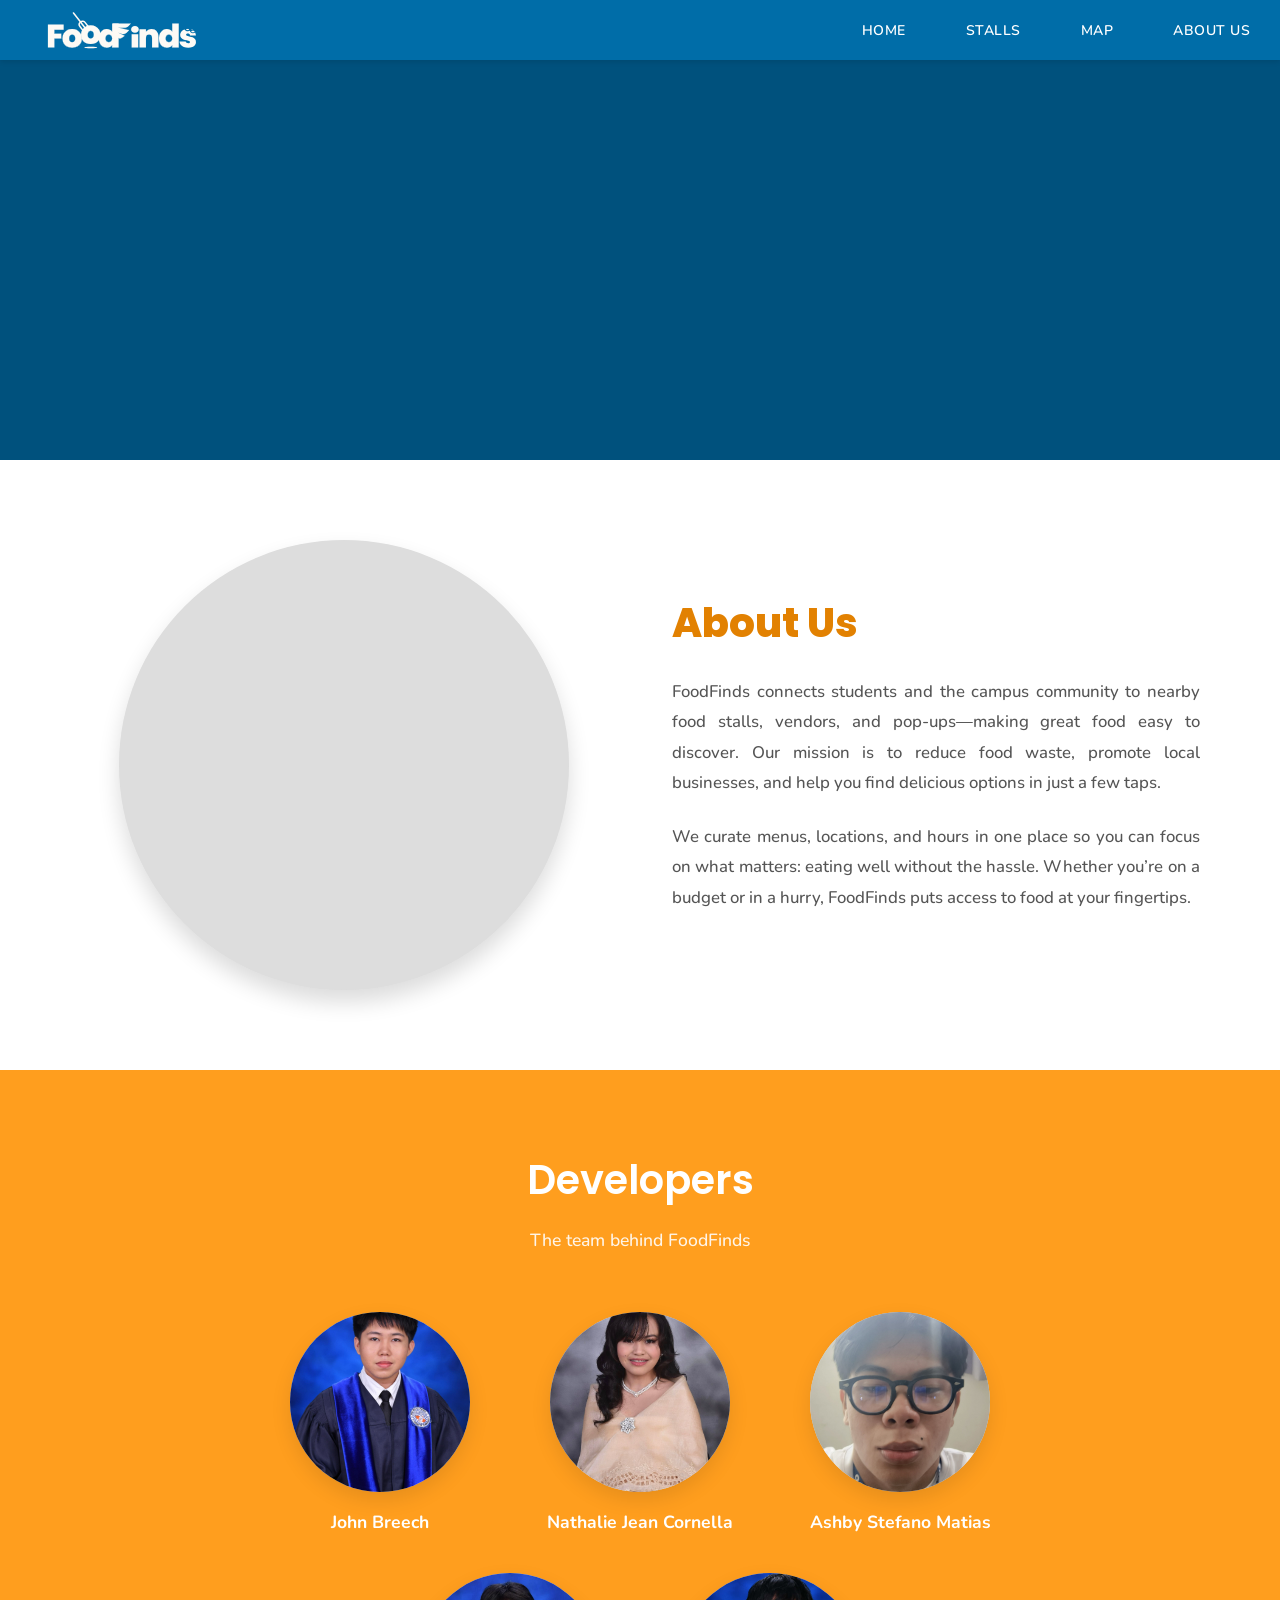
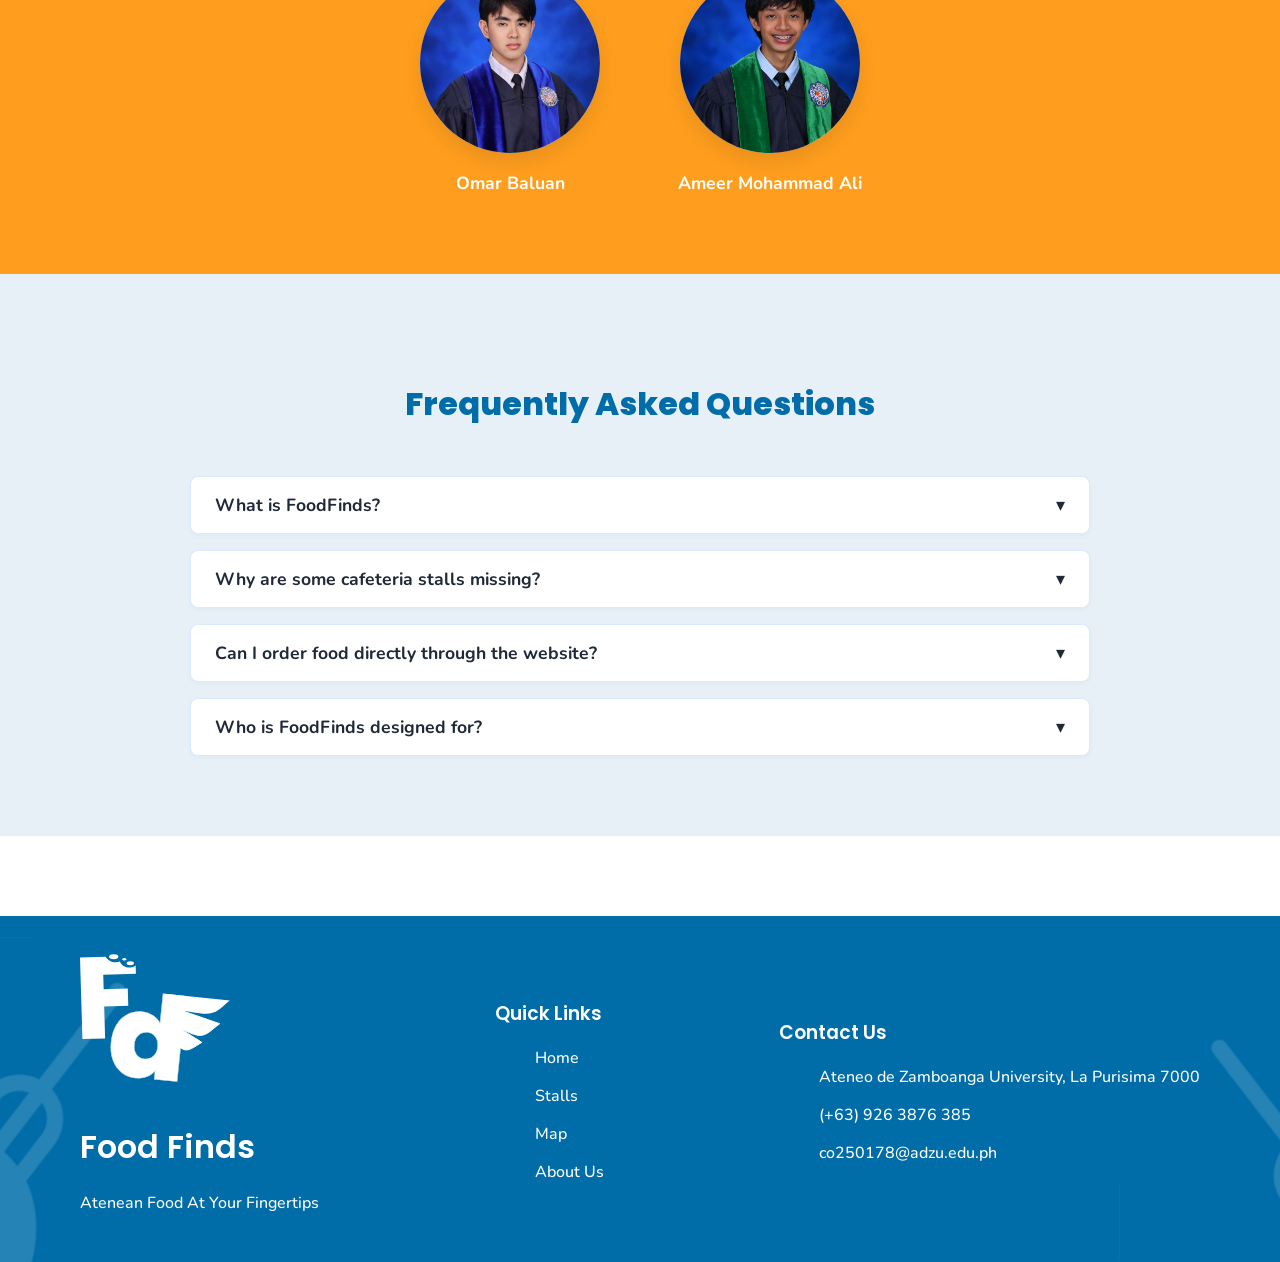
==== commit 4111f6c9: "v 5.00" ====
--- a/aboutus.html
+++ b/aboutus.html
@@ -21,22 +21,22 @@
                     </svg>
                 </a>
             </li>
-            <li><a href="../homepage.html">Home</a></li>
-            <li><a href="../stalls.html">Stalls</a></li>
-            <li><a href="../map.html">Map</a></li>
-            <li><a href="../aboutus.html">About Us</a></li>
+            <li><a href="homepage.html">Home</a></li>
+            <li><a href="stalls.html">Stalls</a></li>
+            <li><a href="map.html">Map</a></li>
+            <li><a href="aboutus.html">About Us</a></li>
         </ul>
 
         
         <div class="main-nav">
-            <div><a  href="homepage.html"><img class="nav-logo" src="/FoodFinds/images/navLogo.svg"></a></div>
+            <div><a  href="homepage.html"><img class="nav-logo" src="images/navLogo.svg"></a></div>
             
             <div class="nav-links">
                 <ul>
-                    <li class="hideOnMobile"><a href="../homepage.html">Home</a></li>
-                    <li class="hideOnMobile"><a href="../stalls.html">Stalls</a></li>
-                    <li class="hideOnMobile"><a href="../map.html">Map</a></li>
-                    <li class="hideOnMobile"><a href="../aboutus.html" class="active">About Us</a></li>  
+                    <li class="hideOnMobile"><a href="homepage.html">Home</a></li>
+                    <li class="hideOnMobile"><a href="stalls.html">Stalls</a></li>
+                    <li class="hideOnMobile"><a href="map.html">Map</a></li>
+                    <li class="hideOnMobile"><a href="aboutus.html" class="active">About Us</a></li>  
                 
                  <li class="menu-icon" onclick="showSidebar()">
                 <a href="#">
--- a/styleaboutus.css
+++ b/styleaboutus.css
@@ -338,7 +338,7 @@
 
 /* ---------- FOOTER ---------- */
 .footer {
-    padding-top: 2rem;
+    margin-top: 5rem;
     color: white;
     width: 100%;
     background-image: url(images/footer-bg.svg);
@@ -349,68 +349,89 @@
 }
 
 .footer-container {
-    max-width: 1120px;
-    margin: auto;
-    display: grid;
-    grid-template-columns: 1.5fr 1fr 1fr; /* Layout columns */
-    gap: 3rem;
-}
-
-.footer-brand h1 {
-    font-family: "Poppins-ExtraBold";
-    font-size: 2rem;
-    margin: 0;
-}
-
-.footer-brand p {
-    opacity: 0.8;
-    margin-top: 0.5rem;
+  display: flex;
+  flex-wrap: wrap;
+  justify-content: space-between;
+  gap: 40px;
+  padding: 2rem 5rem;
+  margin: auto;
+  align-items: center;
 }
 
 .footer-submark {
     max-width: 150px;
 }
 
-.footer h3 {
-    font-family: "Nunito-Bold";
-    font-size: 1.1rem;
-    text-transform: uppercase;
-    margin-bottom: 1.5rem;
-}
-
-.footer ul {
+.footer h1{
+    font-family: Poppins-SemiBold;
+}
+
+.footer h3{
+    font-family: Poppins-SemiBold;
+}
+
+.footer p {
+    font-family: Nunito-Medium;
+}
+
+.footer-links ul li {
+    font-family: Nunito-Medium;
     list-style: none;
-    padding: 0;
-    margin: 0;
-}
-
-.footer li {
-    margin-bottom: 0.8rem;
-}
-
-.footer a {
+    margin-top: 1rem;
+}
+
+.footer-links a {
     color: white;
     text-decoration: none;
-    opacity: 0.8;
-    transition: opacity 0.3s;
-}
-
-.footer a:hover {
-    opacity: 1;
-    text-decoration: underline;
-}
-
+    transition: 0.3s ease;
+}
+
+.footer-links a:hover {
+    color: var(--secondary-color);
+}
+
+.footer-contacts ul li {
+    font-family: Nunito-Medium;
+    list-style: none;
+    margin-top: 1rem;
+}
+@media (max-width: 992px) {
+    .footer {
+        padding: 2rem 3rem;
+    }
+
+    .footer-container {
+        padding: 2rem 3rem;
+        gap: 30px;
+    }
+}
+
+/* MOBILE (<= 768px) */
+@media (max-width: 728px) {
+    .footer-container {
+        flex-direction: column;
+        text-align: left;
+        align-items: flex-start;
+        padding: 2rem;
+        gap: 2rem;
+    }
+
+    .footer-links, 
+    .footer-contacts {
+        text-align: left;
+    }
+
+    .footer-submark {
+        max-width: 120px;
+    }
+}
 /* ---------- RESPONSIVE ---------- */
 @media (max-width: 850px) {
     .about {
         grid-template-columns: 1fr;
         text-align: center;
     }
-    .footer-container {
-        grid-template-columns: 1fr;
-        text-align: center;
-    }
-    nav ul {
+    .nav ul {
         padding-right: 20px;
     }
 }
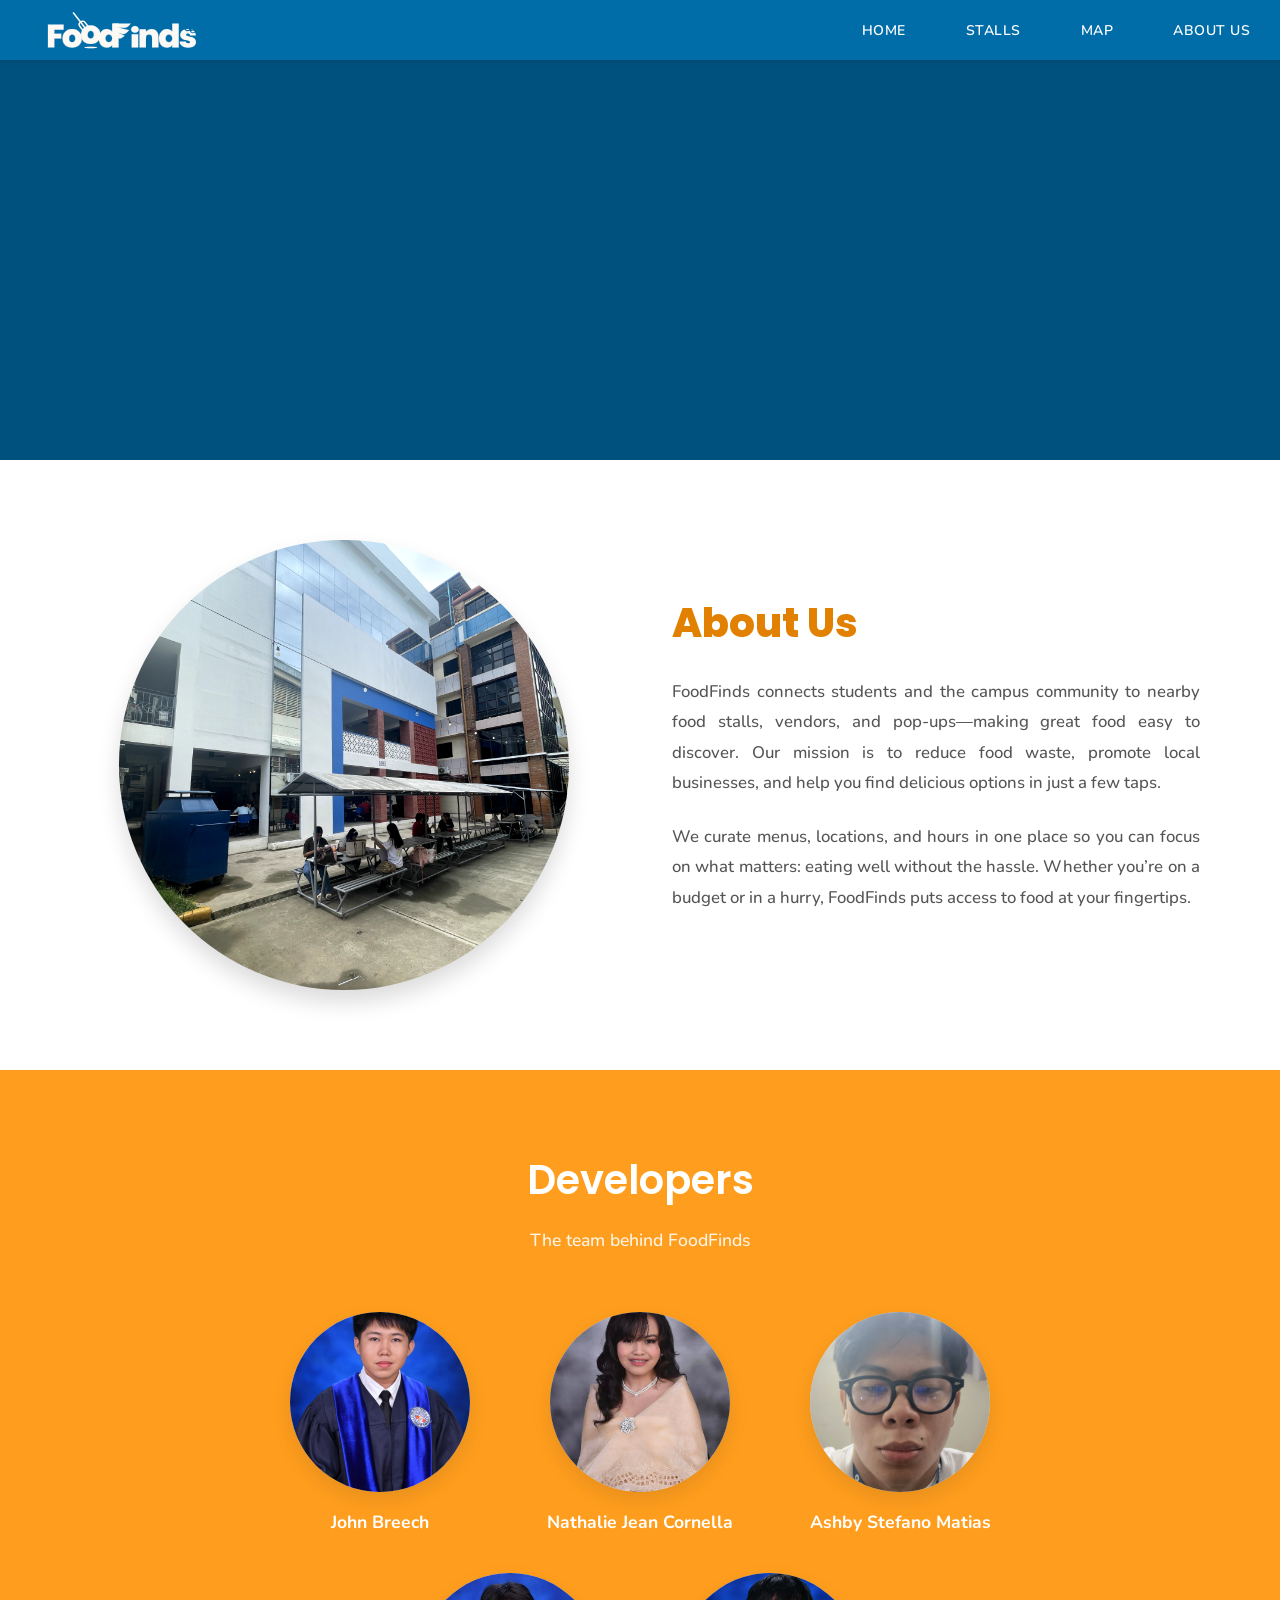
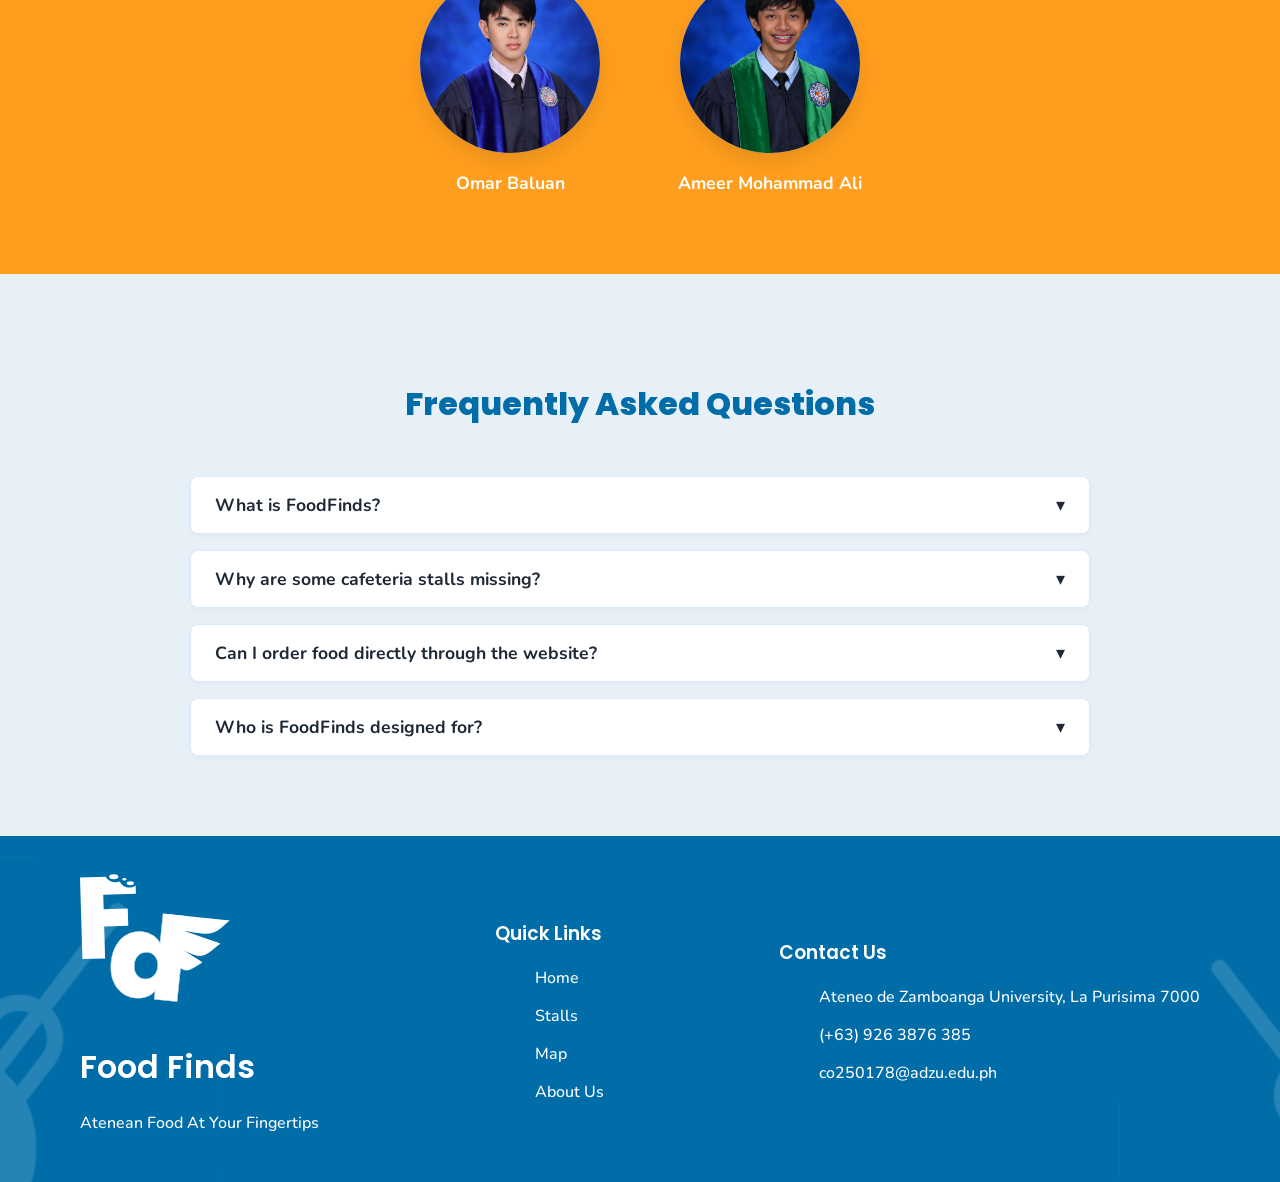
==== commit 216ab24e: "Change to index.html" ====
--- a/aboutus.html
+++ b/aboutus.html
@@ -21,7 +21,7 @@
                     </svg>
                 </a>
             </li>
-            <li><a href="homepage.html">Home</a></li>
+            <li><a href="index.html">Home</a></li>
             <li><a href="stalls.html">Stalls</a></li>
             <li><a href="map.html">Map</a></li>
             <li><a href="aboutus.html">About Us</a></li>
@@ -29,11 +29,11 @@
 
         
         <div class="main-nav">
-            <div><a  href="homepage.html"><img class="nav-logo" src="images/navLogo.svg"></a></div>
+            <div><a  href="index.html"><img class="nav-logo" src="images/navLogo.svg"></a></div>
             
             <div class="nav-links">
                 <ul>
-                    <li class="hideOnMobile"><a href="homepage.html">Home</a></li>
+                    <li class="hideOnMobile"><a href="index.html">Home</a></li>
                     <li class="hideOnMobile"><a href="stalls.html">Stalls</a></li>
                     <li class="hideOnMobile"><a href="map.html">Map</a></li>
                     <li class="hideOnMobile"><a href="aboutus.html" class="active">About Us</a></li>  
@@ -191,7 +191,7 @@
             <div class="footer-links">
                 <h3>Quick Links</h3>
                 <ul>
-                    <li><a href="homepage.html">Home</a></li>
+                    <li><a href="index.html">Home</a></li>
                     <li><a href="stalls.html">Stalls</a></li>
                     <li><a href="map.html">Map</a></li>
                     <li><a href="aboutus.html">About Us</a></li>
--- a/styleaboutus.css
+++ b/styleaboutus.css
@@ -141,7 +141,6 @@
     justify-content: center;
 }
 
-/* Optional: If you want the big logo inside the hero like the image */
 .hero-logo {
     width: 300px;
     max-width: 80%;
@@ -176,7 +175,7 @@
     max-width: 450px; /* Larger size to match image */
     aspect-ratio: 1;
     border-radius: 50%;
-    background: url('aboutus-images/produce.jpg') center/cover no-repeat;
+    background: url('aboutus-images/Sauras\ extension.svg ') center/cover no-repeat;
     background-color: #ddd; /* Fallback */
     box-shadow: 0 12px 22px rgba(0,0,0,0.14);
 }
@@ -338,9 +337,7 @@
 
 /* ---------- FOOTER ---------- */
 .footer {
-    margin-top: 5rem;
     color: white;
-    width: 100%;
     background-image: url(images/footer-bg.svg);
     background-color: #00517D;
     background-position: center;
@@ -349,24 +346,24 @@
 }
 
 .footer-container {
-  display: flex;
-  flex-wrap: wrap;
-  justify-content: space-between;
-  gap: 40px;
-  padding: 2rem 5rem;
-  margin: auto;
-  align-items: center;
+    display: flex;
+    flex-wrap: wrap;
+    justify-content: space-between;
+    gap: 40px;
+    padding: 2rem 5rem;
+    margin: auto;
+    align-items: center;
 }
 
 .footer-submark {
     max-width: 150px;
 }
 
-.footer h1{
+.footer h1 {
     font-family: Poppins-SemiBold;
 }
 
-.footer h3{
+.footer h3 {
     font-family: Poppins-SemiBold;
 }
 
@@ -395,19 +392,13 @@
     list-style: none;
     margin-top: 1rem;
 }
+
+/* ---------- RESPONSIVE FIXES ---------- */
 @media (max-width: 992px) {
     .footer {
-        padding: 2rem 3rem;
-    }
-
-    .footer-container {
-        padding: 2rem 3rem;
-        gap: 30px;
-    }
-}
-
-/* MOBILE (<= 768px) */
-@media (max-width: 728px) {
+        padding: 2rem 1.5rem;
+    }
+
     .footer-container {
         flex-direction: column;
         text-align: left;
@@ -416,16 +407,25 @@
         gap: 2rem;
     }
 
-    .footer-links, 
-    .footer-contacts {
-        text-align: left;
+    .footer-links ul,
+    .footer-contacts ul {
+        padding: 0;
+        display: flex;
+        flex-direction: column;
+        align-items: left;
     }
 
     .footer-submark {
         max-width: 120px;
-    }
-}
-/* ---------- RESPONSIVE ---------- */
+        margin: 0 auto 1rem auto;
+    }
+
+    .footer h1, 
+    .footer h3 {
+        margin-bottom: 1rem;
+    }
+}
+
 @media (max-width: 850px) {
     .about {
         grid-template-columns: 1fr;
